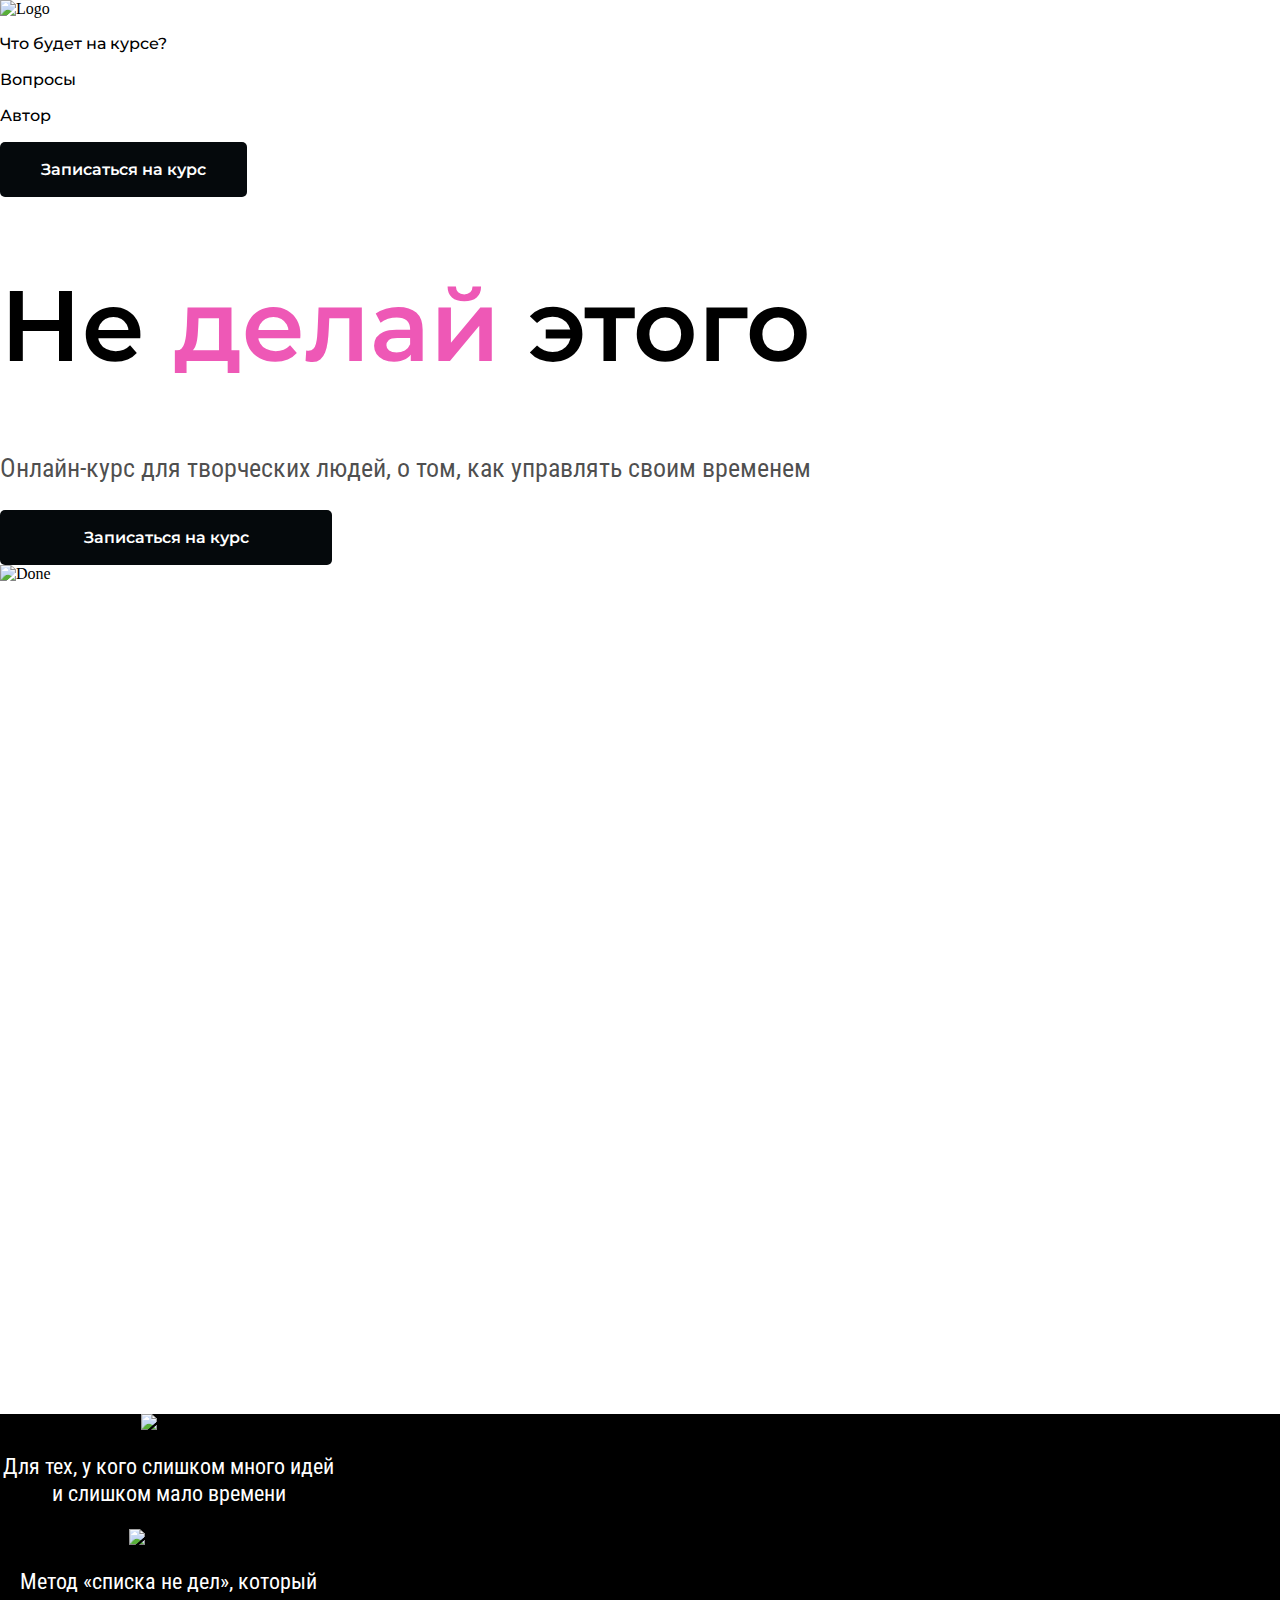
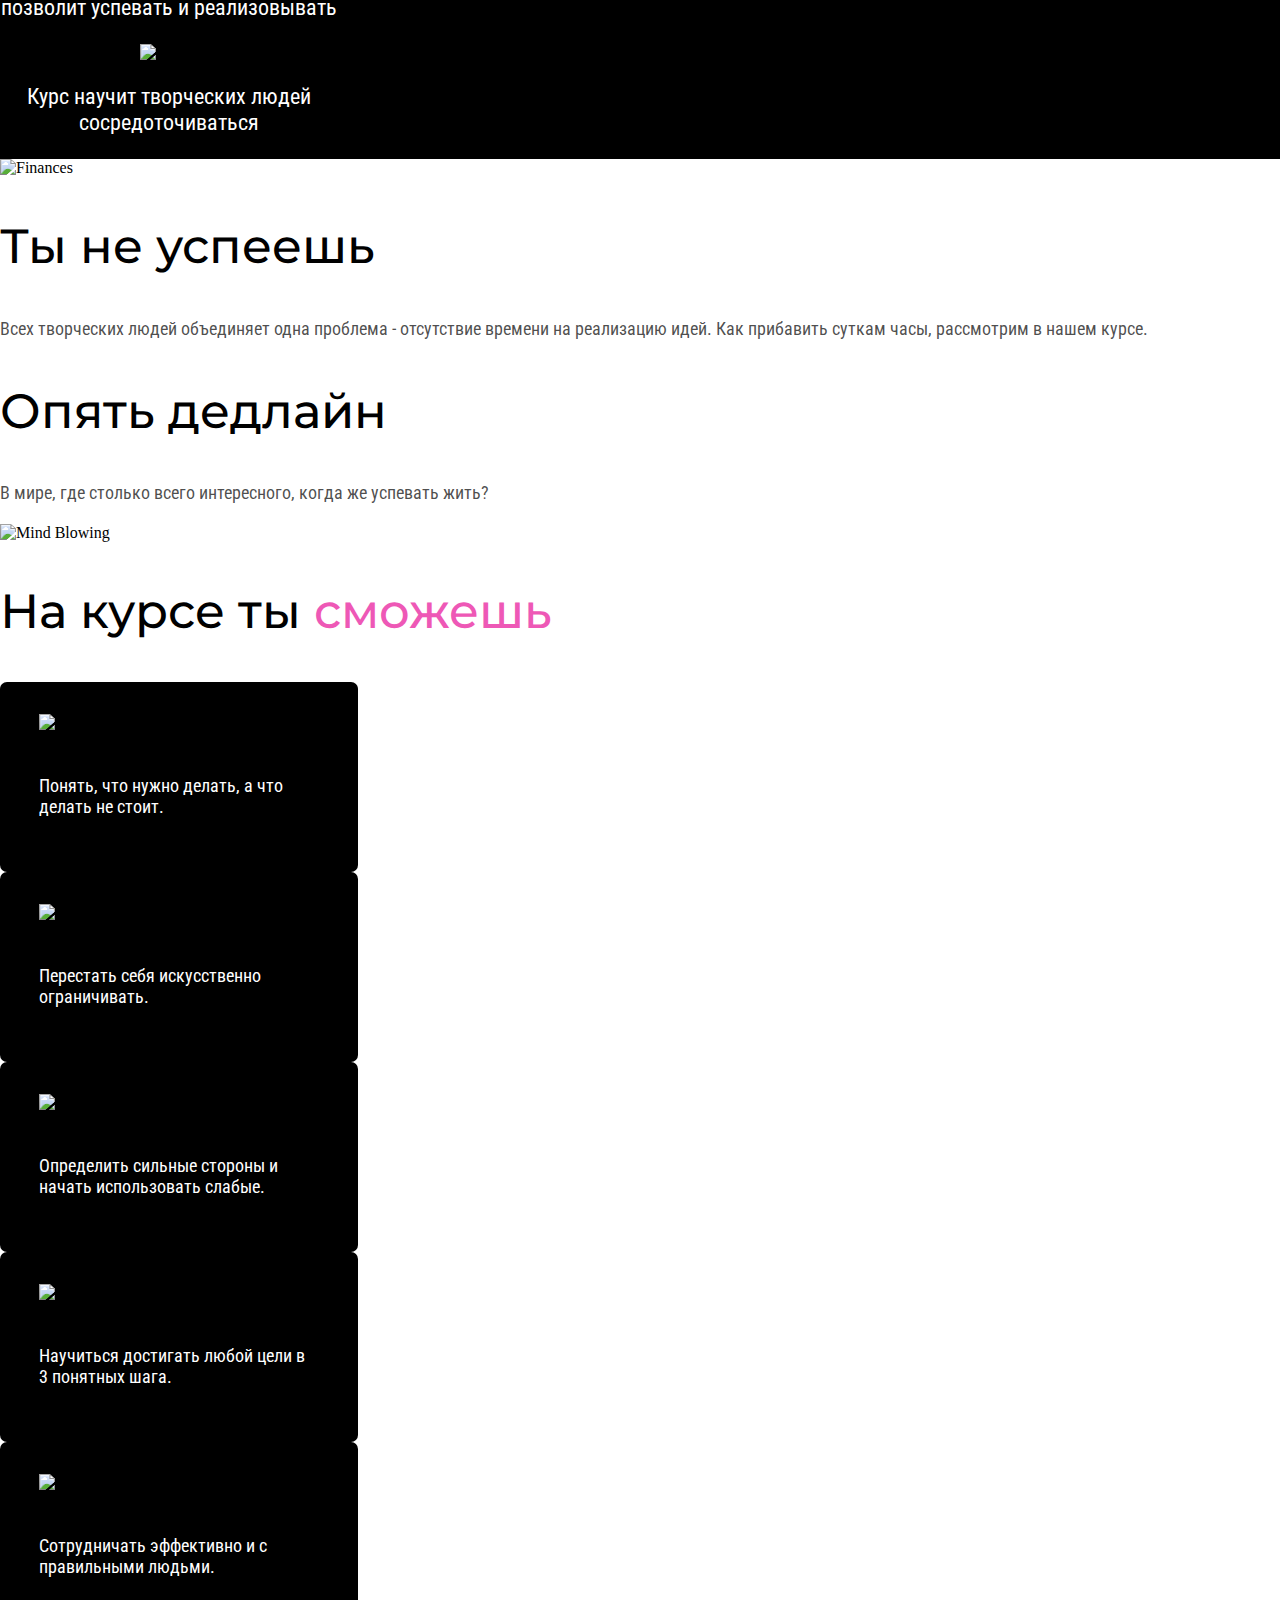
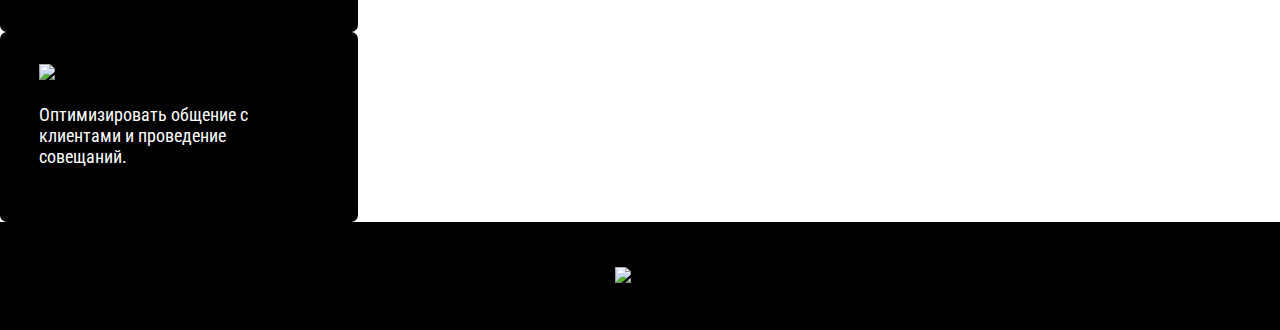
==== LW5/index.html @ f08904d7 "Refactor" ====
<!DOCTYPE html>
<html lang="ru">
<head>
	<meta charset="UTF-8">
	<title>СБЭУ чмонька</title>
	<link rel="stylesheet" type="text/css" href="Style.css">
</head>
<body>
<div class="main">
	<div class="header-section">
		<img src="images/logo_header.svg" alt="Logo">
		<div class="nav-bar">
			<p>Что будет на курсе?</p>
			<p>Вопросы</p>
			<p>Автор</p>
		</div>
		<input type="button" class="sign-up-button" value="Записаться на курс">
	</div>

	<div class="welcome-section">
		<h1 class="welcome-header">Не <span class="heading-highlight">делай</span> этого</h1>
		<p class="welcome-desc">Онлайн-курс для творческих людей, о том, как управлять своим временем</p>
		<input type="button" class="sign-up-button" value="Записаться на курс" style="width: 332px; height: 55px;">
		<div class="welcome-img">
			<img src="images/done.png" alt="Done">
		</div>
	</div>


	<div class="benefits-block">
		<div class="benefits-card">
			<img src="./images/time.svg" alt="Clock" class="benefits-card-img">
			<p class="benefits-card-text">Для тех, у кого слишком много идей и слишком мало времени</p>
		</div>
		<div class="benefits-card">
			<img src="./images/notebook.svg" alt="Notebook" class="benefits-card-img">
			<p class="benefits-card-text">Метод «списка не дел», который позволит успевать и реализовывать</p>
		</div>
		<div class="benefits-card">
			<img src="./images/target.svg" alt="Target" class="benefits-card-img">
			<p class="benefits-card-text">Курс научит творческих людей сосредоточиваться</p>
		</div>
	</div>

	<div class="content-section">
		<img src="./images/finances.png" alt="Finances">
		<h2 class="content-header">Ты не успеешь</h2>
		<p class="content-desc">Всех творческих людей объединяет одна проблема - отсутствие времени на реализацию
			идей. Как прибавить суткам часы, рассмотрим в нашем курсе.</p>
		<h2 class="content-header">Опять дедлайн</h2>
		<p class="content-desc">В мире, где столько всего интересного, когда же успевать жить?</p>
		<img src="./images/mind_blowing.png" alt="Mind Blowing">

		<h2 class="content-header">На курсе ты <span class="heading-highlight">сможешь</span></h2>
		<div class="content-table">
			<div class="content-table-card">
				<img src="./images/hand_1.svg" alt="One" class="content-table-card-img">
				<p class="content-table-card-text">Понять, что нужно делать, а что делать не стоит.</p>
			</div>
			<div class="content-table-card">
				<img src="./images/hand_2.svg" alt="Two" class="content-table-card-img">
				<p class="content-table-card-text">Перестать себя искусственно ограничивать.</p>
			</div>
			<div class="content-table-card">
				<img src="./images/hand_3.svg" alt="Three" class="content-table-card-img">
				<p class="content-table-card-text">Определить сильные стороны
					и начать использовать слабые.</p>
			</div>
			<div class="content-table-card">
				<img src="./images/hand_4.svg" alt="Four" class="content-table-card-img">
				<p class="content-table-card-text">Научиться достигать любой цели в 3 понятных шага.</p>
			</div>
			<div class="content-table-card">
				<img src="./images/hand_5.svg" alt="Five" class="content-table-card-img">
				<p class="content-table-card-text">Сотрудничать эффективно и с правильными людьми.</p>
			</div>
			<div class="content-table-card">
				<img src="./images/hand_6.svg" alt="Six" class="content-table-card-img">
				<p class="content-table-card-text">Оптимизировать общение с клиентами и проведение совещаний.</p>
			</div>
		</div>
	</div>

	<div class="bottom-section">
		<img src="images/logo_bottom.svg" alt="Logo">
	</div>
</div>
</body>
</html>
---- LW5/Style.css ----
@import url('https://fonts.googleapis.com/css2?family=Montserrat:wght@500;600;700&family=Roboto+Condensed&display=swap');

body
{
    display: block;
    margin: 0;
}

.heading-highlight
{
    color: #ee58b6;
}

.nav-bar
{
    font-family: 'Montserrat', sans-serif;
    font-style: normal;
    font-weight: 500;
    font-size: 16px;
    line-height: 20px;
}

.sign-up-button
{
    background-color: #05090c;
    border: none;
    color: white;
    text-align: center;
    text-decoration: none;
    font-family: 'Montserrat', sans-serif;
    font-style: normal;
    font-weight: 600;
    font-size: 16px;
    line-height: 16px;
    cursor: pointer;
    width: 247px;
    height: 55px;
    border-radius: 5px;
}

.welcome-header
{
    font-family: 'Montserrat', sans-serif;
    font-style: normal;
    font-weight: 600;
    font-size: 100px;
    line-height: 122.35%;
}

.welcome-desc
{
    font-family: 'Roboto Condensed', sans-serif;
    font-style: normal;
    font-weight: 400;
    font-size: 26px;
    line-height: 120%;
    color: rgba(0, 0, 0, 0.7);
}

.welcome-img
{
    width: 849px;
    height: 849px;
}

.benefits-block
{
    background-color: black;
    align-content: center;
}

.benefits-card
{
    display: flex;
    flex-direction: column;
    width: 337px;
}

.benefits-card-img
{
    object-fit: none;
    align-self: center;
}

.benefits-card-text
{
    font-family: 'Roboto Condensed', sans-serif;
    font-style: normal;
    font-weight: 400;
    font-size: 22px;
    line-height: 120%;
    text-align: center;
    color: white;
    width: 337px;
}

.content-header
{
    font-family: 'Montserrat', sans-serif;
    font-style: normal;
    font-weight: 500;
    font-size: 48px;
    line-height: 126.06%;
    color: black;
}

.content-desc
{
    font-family: 'Roboto Condensed', sans-serif;
    font-style: normal;
    font-weight: 400;
    font-size: 18px;
    line-height: 135%;
    color: rgba(0, 0, 0, 0.7);
}

.content-table-card
{
    border-radius: 7px;
    background-color: black;
    width: 271px;
    height: 121px;
    padding: 32px 48px 37px 39px;
    display: flex;
    flex-direction: column;
    justify-content: space-between;
}

.content-table-card-text
{
    font-family: 'Roboto Condensed', sans-serif;
    font-style: normal;
    font-weight: 400;
    font-size: 18px;
    line-height: 21px;
    color: white;
}

.content-table-card-img
{
    object-fit: none;
    align-self: start;
}

.bottom-section
{
    vertical-align: middle;
    align-items: center;
    background-color: black;
    width: auto;
    height: 108px;
    display: flex;
    justify-content: center;
}
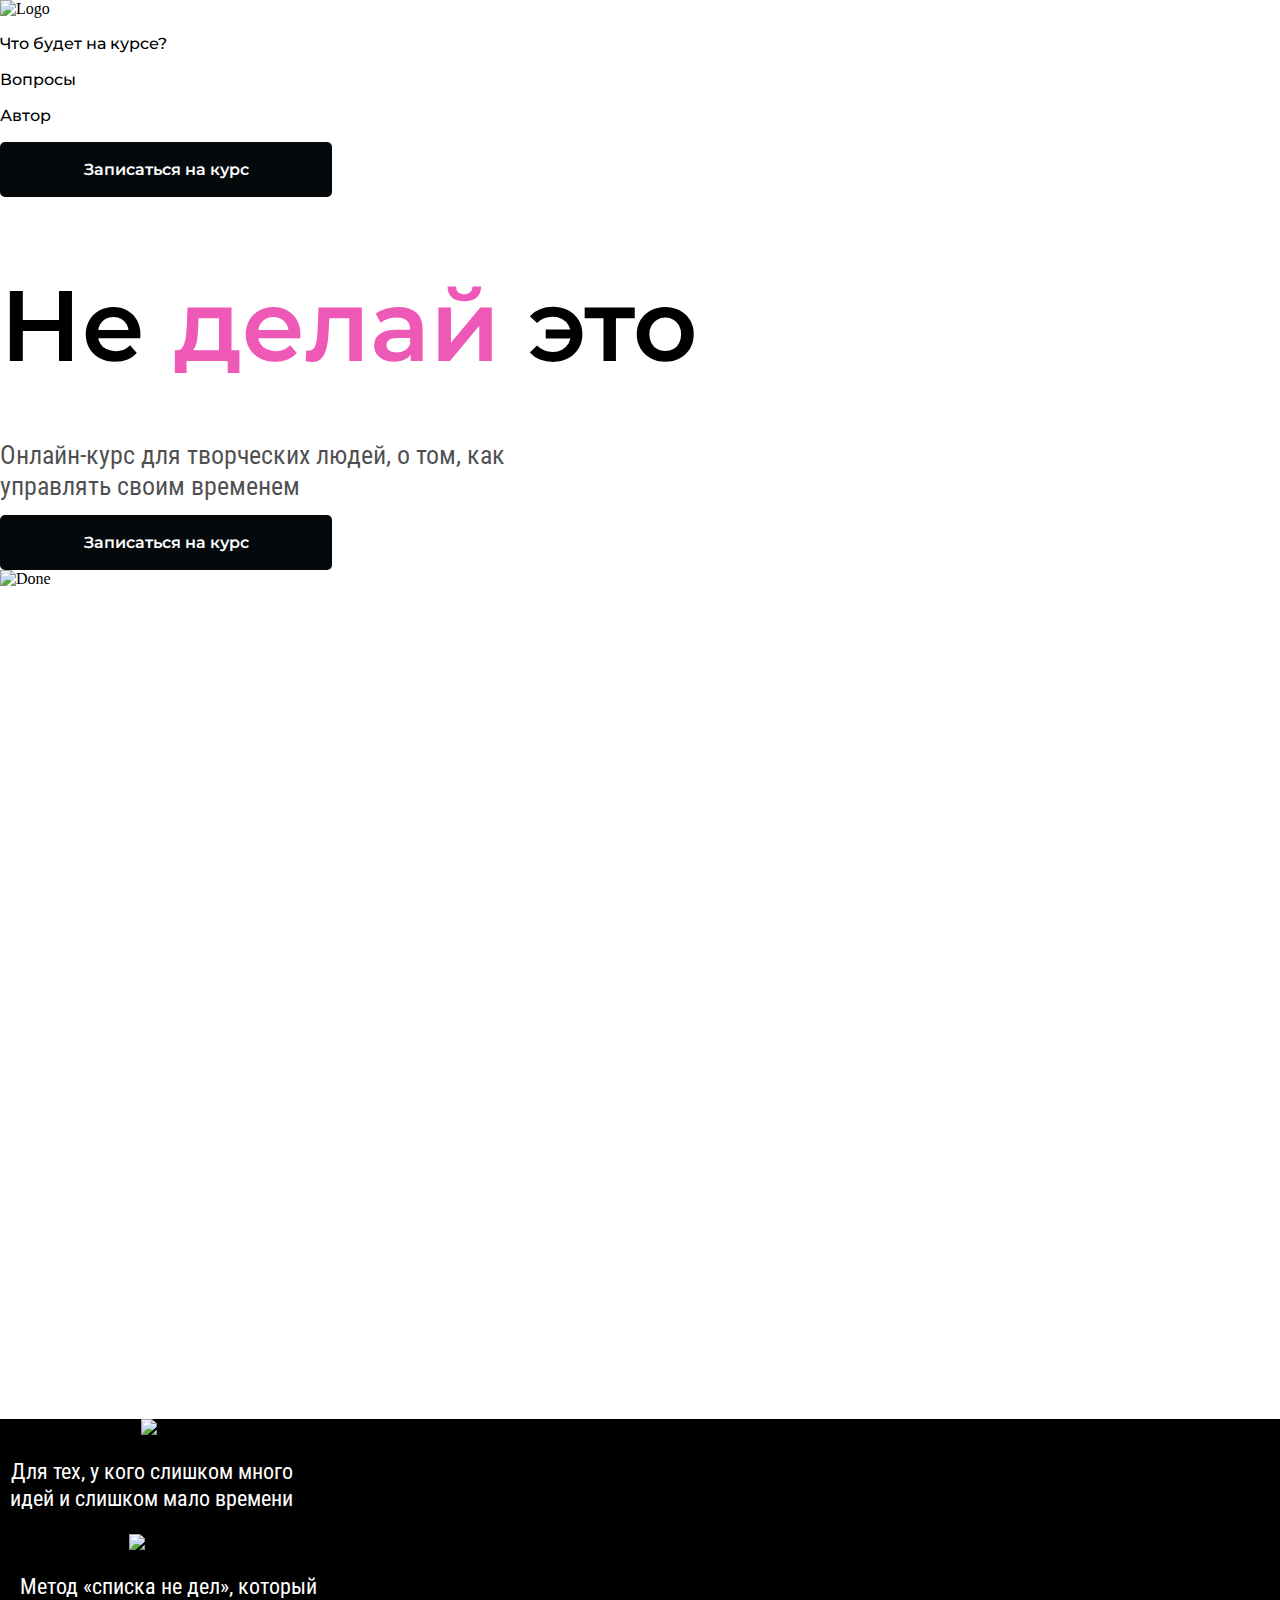
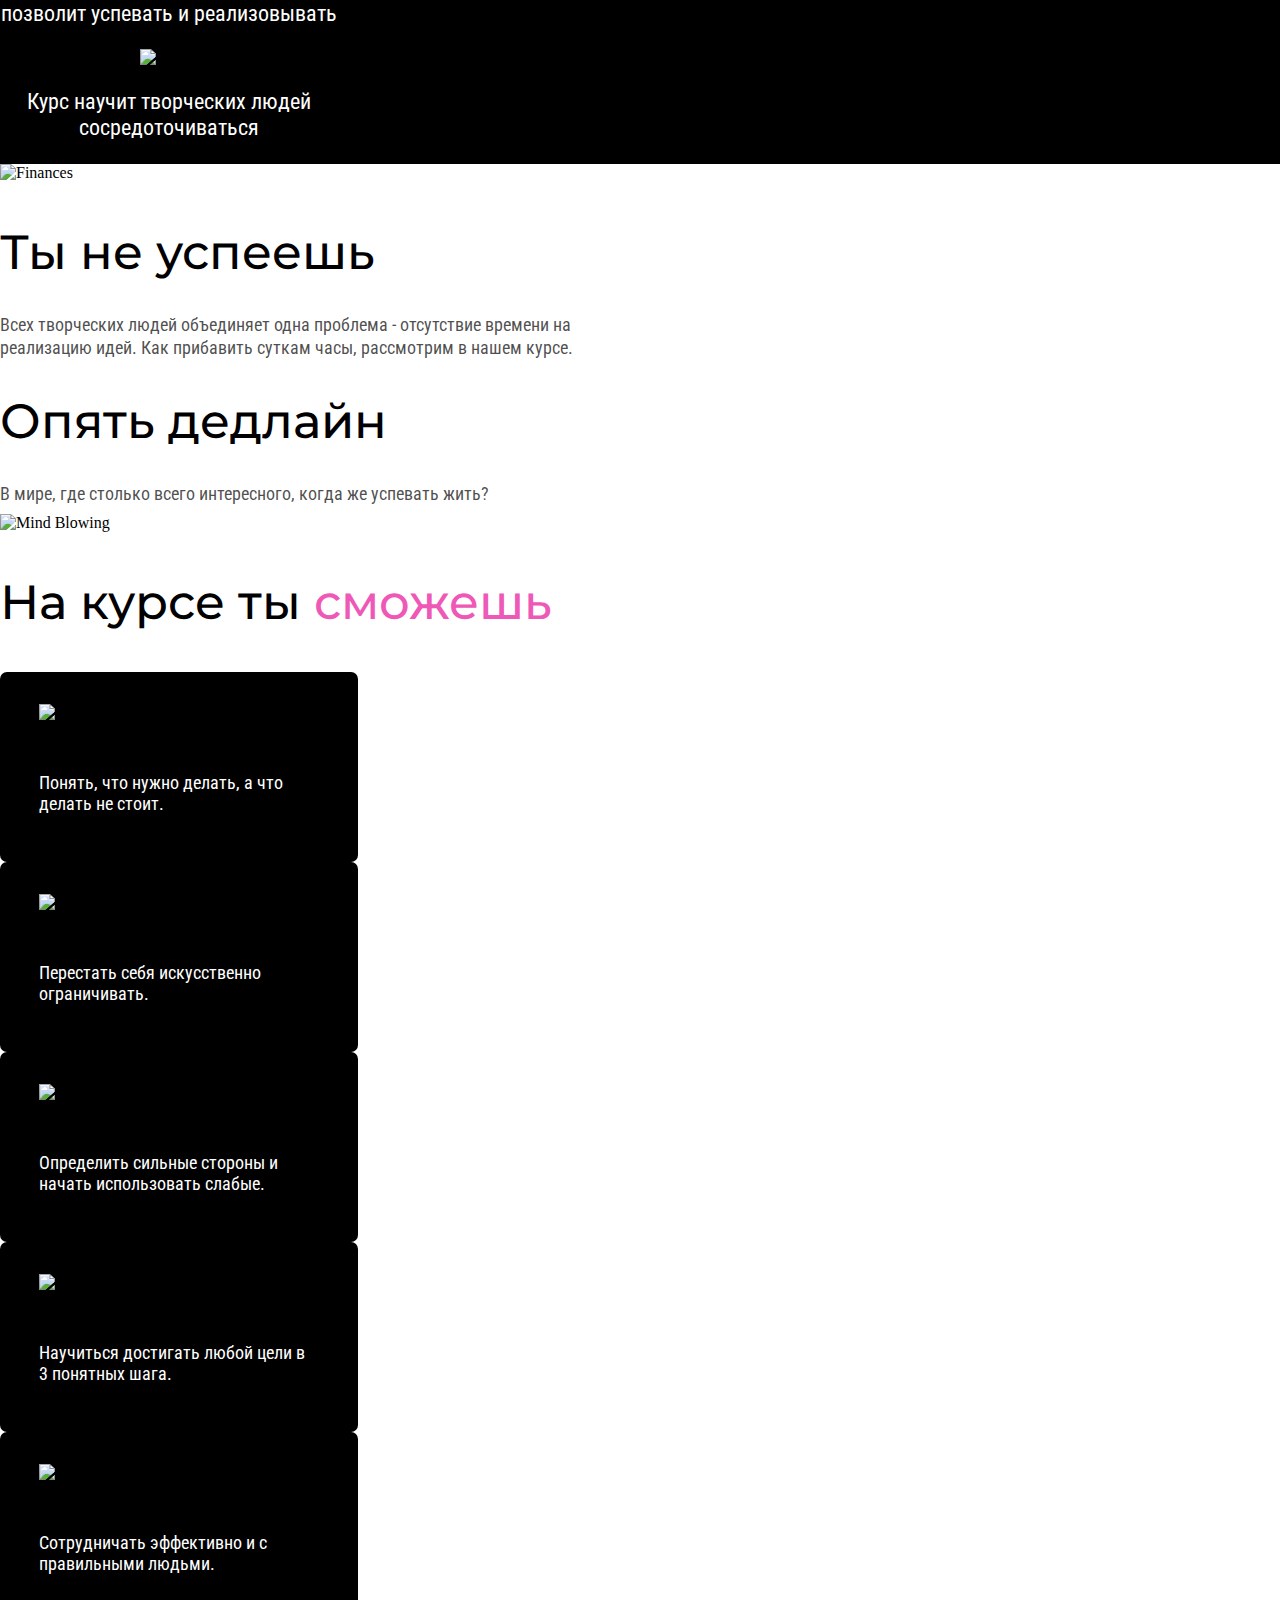
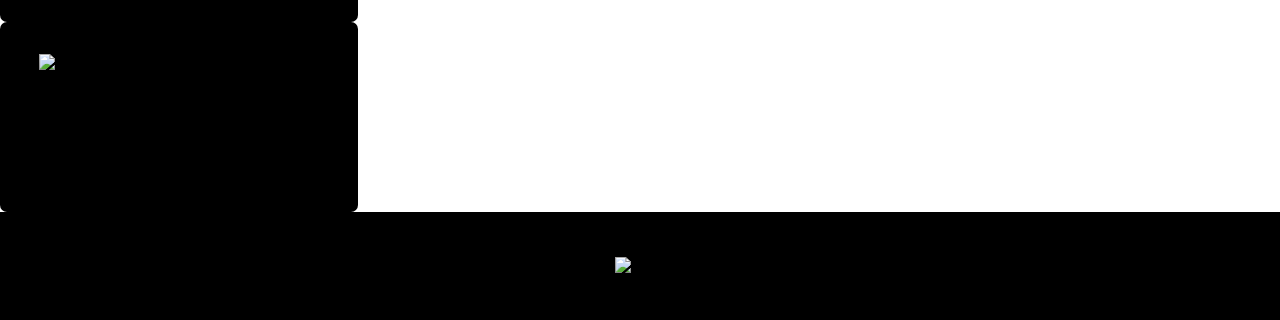
==== commit ff414372: "Refactor" ====
--- a/LW5/index.html
+++ b/LW5/index.html
@@ -7,83 +7,84 @@
 </head>
 <body>
 <div class="main">
-	<div class="header-section">
+	<div class="header__section">
 		<img src="images/logo_header.svg" alt="Logo">
-		<div class="nav-bar">
+		<div class="nav__bar">
 			<p>Что будет на курсе?</p>
 			<p>Вопросы</p>
 			<p>Автор</p>
 		</div>
-		<input type="button" class="sign-up-button" value="Записаться на курс">
+		<input type="button" class="sign__up_button" value="Записаться на курс">
 	</div>
 
-	<div class="welcome-section">
-		<h1 class="welcome-header">Не <span class="heading-highlight">делай</span> этого</h1>
-		<p class="welcome-desc">Онлайн-курс для творческих людей, о том, как управлять своим временем</p>
-		<input type="button" class="sign-up-button" value="Записаться на курс" style="width: 332px; height: 55px;">
-		<div class="welcome-img">
+	<div class="welcome__section">
+		<h1 class="welcome__header">Не <span class="heading__highlight">делай</span> это</h1>
+		<p class="welcome__desk">Онлайн-курс для творческих людей, о том, как </p>
+		<p class="welcome__desk"> управлять своим временем</p>
+		<input type="button" class="sign__up_button" value="Записаться на курс" style="width: 332px; height: 55px;">
+		<div class="welcome__img">
 			<img src="images/done.png" alt="Done">
 		</div>
 	</div>
 
 
-	<div class="benefits-block">
-		<div class="benefits-card">
-			<img src="./images/time.svg" alt="Clock" class="benefits-card-img">
-			<p class="benefits-card-text">Для тех, у кого слишком много идей и слишком мало времени</p>
+	<div class="benefits__block">
+		<div class="benefits__card">
+			<img src="./images/time.svg" alt="Clock" class="benefits__card_img">
+			<p class="benefits__card_left">Для тех, у кого слишком много идей и слишком мало времени</p>
 		</div>
-		<div class="benefits-card">
-			<img src="./images/notebook.svg" alt="Notebook" class="benefits-card-img">
-			<p class="benefits-card-text">Метод «списка не дел», который позволит успевать и реализовывать</p>
+		<div class="benefits__card">
+			<img src="./images/notebook.svg" alt="Notebook" class="benefits__card_img">
+			<p class="benefits__card_center">Метод «списка не дел», который позволит успевать и реализовывать</p>
 		</div>
-		<div class="benefits-card">
-			<img src="./images/target.svg" alt="Target" class="benefits-card-img">
-			<p class="benefits-card-text">Курс научит творческих людей сосредоточиваться</p>
+		<div class="benefits__card">
+			<img src="./images/target.svg" alt="Target" class="benefits__card_img">
+			<p class="benefits__card_right">Курс научит творческих людей сосредоточиваться</p>
 		</div>
 	</div>
 
-	<div class="content-section">
+	<div class="content__section">
 		<img src="./images/finances.png" alt="Finances">
-		<h2 class="content-header">Ты не успеешь</h2>
-		<p class="content-desc">Всех творческих людей объединяет одна проблема - отсутствие времени на реализацию
-			идей. Как прибавить суткам часы, рассмотрим в нашем курсе.</p>
-		<h2 class="content-header">Опять дедлайн</h2>
-		<p class="content-desc">В мире, где столько всего интересного, когда же успевать жить?</p>
+		<h2 class="content__header">Ты не успеешь</h2>
+		<p class="content__desk">Всех творческих людей объединяет одна проблема - отсутствие времени на</p>
+		<p class="content__desk">реализацию идей. Как прибавить суткам часы, рассмотрим в нашем курсе.</p>
+		<h2 class="content__header">Опять дедлайн</h2>
+		<p class="content__desk">В мире, где столько всего интересного, когда же успевать жить?</p>
 		<img src="./images/mind_blowing.png" alt="Mind Blowing">
 
-		<h2 class="content-header">На курсе ты <span class="heading-highlight">сможешь</span></h2>
-		<div class="content-table">
-			<div class="content-table-card">
-				<img src="./images/hand_1.svg" alt="One" class="content-table-card-img">
-				<p class="content-table-card-text">Понять, что нужно делать, а что делать не стоит.</p>
+		<h2 class="content__header">На курсе ты <span class="heading__highlight">сможешь</span></h2>
+		<div class="content__table">
+			<div class="content__table_card">
+				<img src="./images/hand_1.svg" alt="One" class="content___table__card_img">
+				<p class="content___table__card_text">Понять, что нужно делать, а что делать не стоит.</p>
 			</div>
-			<div class="content-table-card">
-				<img src="./images/hand_2.svg" alt="Two" class="content-table-card-img">
-				<p class="content-table-card-text">Перестать себя искусственно ограничивать.</p>
+			<div class="content__table_card">
+				<img src="./images/hand_2.svg" alt="Two" class="content___table__card_img">
+				<p class="content___table__card_text">Перестать себя искусственно ограничивать.</p>
 			</div>
-			<div class="content-table-card">
-				<img src="./images/hand_3.svg" alt="Three" class="content-table-card-img">
-				<p class="content-table-card-text">Определить сильные стороны
+			<div class="content__table_card">
+				<img src="./images/hand_3.svg" alt="Three" class="content___table__card_img">
+				<p class="content___table__card_text">Определить сильные стороны
 					и начать использовать слабые.</p>
 			</div>
-			<div class="content-table-card">
-				<img src="./images/hand_4.svg" alt="Four" class="content-table-card-img">
-				<p class="content-table-card-text">Научиться достигать любой цели в 3 понятных шага.</p>
+			<div class="content__table_card">
+				<img src="./images/hand_4.svg" alt="Four" class="content___table__card_img">
+				<p class="content___table__card_text">Научиться достигать любой цели в 3 понятных шага.</p>
 			</div>
-			<div class="content-table-card">
-				<img src="./images/hand_5.svg" alt="Five" class="content-table-card-img">
-				<p class="content-table-card-text">Сотрудничать эффективно и с правильными людьми.</p>
+			<div class="content__table_card">
+				<img src="./images/hand_5.svg" alt="Five" class="content___table__card_img">
+				<p class="content___table__card_text">Сотрудничать эффективно и с правильными людьми.</p>
 			</div>
-			<div class="content-table-card">
-				<img src="./images/hand_6.svg" alt="Six" class="content-table-card-img">
-				<p class="content-table-card-text">Оптимизировать общение с клиентами и проведение совещаний.</p>
+			<div class="content__table_card">
+				<img src="./images/hand_6.svg" alt="Six" class="content___table__card_img">
+				<p class="content__table__card_text">Оптимизировать общение с клиентами и проведение совещаний.</p>
 			</div>
 		</div>
 	</div>
 
-	<div class="bottom-section">
+	<div class="bottom__section">
 		<img src="images/logo_bottom.svg" alt="Logo">
 	</div>
 </div>
 </body>
-</html>+</html>
--- a/LW5/Style.css
+++ b/LW5/Style.css
@@ -6,12 +6,12 @@
     margin: 0;
 }
 
-.heading-highlight
+.heading__highlight
 {
     color: #ee58b6;
 }
 
-.nav-bar
+.nav__bar
 {
     font-family: 'Montserrat', sans-serif;
     font-style: normal;
@@ -20,7 +20,7 @@
     line-height: 20px;
 }
 
-.sign-up-button
+.sign__up_button
 {
     background-color: #05090c;
     border: none;
@@ -33,12 +33,12 @@
     font-size: 16px;
     line-height: 16px;
     cursor: pointer;
-    width: 247px;
+    width: 332px;
     height: 55px;
     border-radius: 5px;
 }
 
-.welcome-header
+.welcome__header
 {
     font-family: 'Montserrat', sans-serif;
     font-style: normal;
@@ -47,42 +47,55 @@
     line-height: 122.35%;
 }
 
-.welcome-desc
+.welcome__desk
 {
     font-family: 'Roboto Condensed', sans-serif;
     font-style: normal;
     font-weight: 400;
     font-size: 26px;
-    line-height: 120%;
+    line-height: 20%;
     color: rgba(0, 0, 0, 0.7);
 }
 
-.welcome-img
+.welcome__img
 {
     width: 849px;
     height: 849px;
 }
 
-.benefits-block
+.benefits__block
 {
     background-color: black;
     align-content: center;
 }
 
-.benefits-card
+.benefits__card
 {
     display: flex;
     flex-direction: column;
     width: 337px;
 }
 
-.benefits-card-img
+.benefits__card_img
 {
     object-fit: none;
     align-self: center;
 }
 
-.benefits-card-text
+.benefits__card_left
+{
+    font-family: 'Roboto Condensed', sans-serif;
+    font-style: normal;
+    font-weight: 400;
+    font-size: 22px;
+    line-height: 120%;
+    text-align: center;
+    color: white;
+    width: 303px;
+    heigh: 80px;
+}
+
+.benefits__card_center
 {
     font-family: 'Roboto Condensed', sans-serif;
     font-style: normal;
@@ -92,29 +105,43 @@
     text-align: center;
     color: white;
     width: 337px;
+    heigh: 52px;
 }
 
-.content-header
+.benefits__card_right
+{
+    font-family: 'Roboto Condensed', sans-serif;
+    font-style: normal;
+    font-weight: 400;
+    font-size: 22px;
+    line-height: 120%;
+    text-align: center;
+    color: white;
+    width: 337.95px;
+    heigh: 52px;
+}
+
+.content__header
 {
     font-family: 'Montserrat', sans-serif;
     font-style: normal;
     font-weight: 500;
     font-size: 48px;
-    line-height: 126.06%;
+    line-height: 126.23%;
     color: black;
 }
 
-.content-desc
+.content__desk
 {
     font-family: 'Roboto Condensed', sans-serif;
     font-style: normal;
     font-weight: 400;
     font-size: 18px;
-    line-height: 135%;
+    line-height: 30%;
     color: rgba(0, 0, 0, 0.7);
 }
 
-.content-table-card
+.content__table_card
 {
     border-radius: 7px;
     background-color: black;
@@ -126,7 +153,7 @@
     justify-content: space-between;
 }
 
-.content-table-card-text
+.content___table__card_text
 {
     font-family: 'Roboto Condensed', sans-serif;
     font-style: normal;
@@ -134,15 +161,16 @@
     font-size: 18px;
     line-height: 21px;
     color: white;
+    margin-top: 50px;
 }
 
-.content-table-card-img
+.content___table__card_img
 {
     object-fit: none;
     align-self: start;
 }
 
-.bottom-section
+.bottom__section
 {
     vertical-align: middle;
     align-items: center;
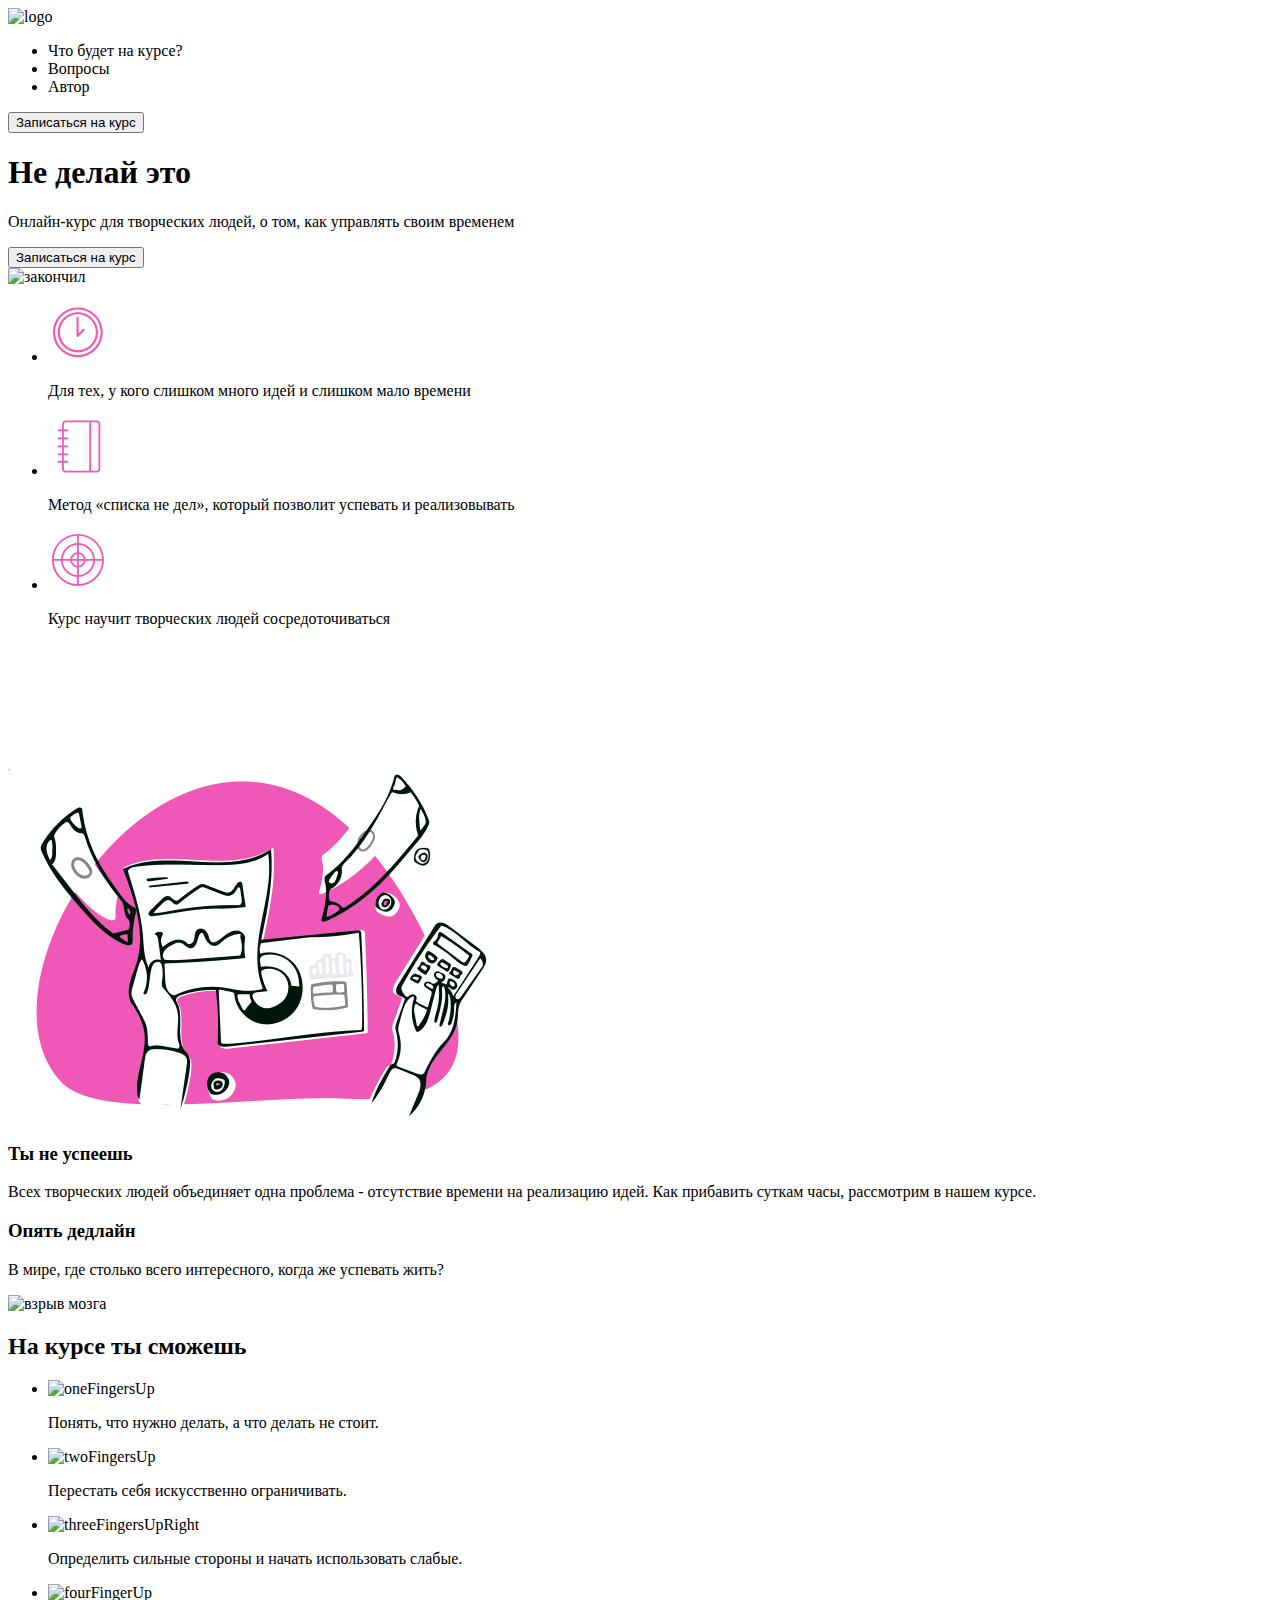
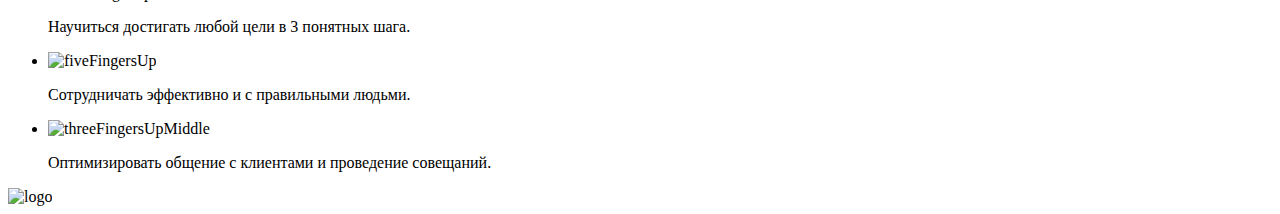
==== commit 827d8e77: "Refactor" ====
--- a/LW5/index.html
+++ b/LW5/index.html
@@ -2,89 +2,153 @@
 <html lang="ru">
 <head>
 	<meta charset="UTF-8">
-	<title>СБЭУ чмонька</title>
-	<link rel="stylesheet" type="text/css" href="Style.css">
+	<meta name="viewport" content="width=device-width, initial-scale=1.0">
+	<link href="https://fonts.googleapis.com/css2?family=Montserrat:wght@500;600;700&family=Roboto+Condensed&display=swap" rel="stylesheet">
+	<link rel="stylesheet" href="./css/variables.css">
+	<link rel="stylesheet" href="./css/style.css">
+	<link rel="stylesheet" href="./css/position.css">
+	<title>Document</title>
 </head>
-<body>
-<div class="main">
-	<div class="header__section">
-		<img src="images/logo_header.svg" alt="Logo">
-		<div class="nav__bar">
-			<p>Что будет на курсе?</p>
-			<p>Вопросы</p>
-			<p>Автор</p>
+<body class="file-padding">
+<header class="header header-indent">
+	<img class="header__logo" src="./images/svg/logoBlack.svg" alt="logo">
+	<nav class="nav">
+		<ul class="nav__list">
+			<li class="nav__list-item">
+				<a class="nav__list-item-link">Что будет на курсе?</a>
+			</li>
+
+			<li class="nav__list-item">
+				<a class="nav__list-item-link">Вопросы</a>
+			</li>
+
+			<li class="nav__list-item">
+				<a class="nav__list-item-link">Автор</a>
+			</li>
+		</ul>
+	</nav>
+	<button class="button">Записаться на курс</button>
+</header>
+
+<main class="main">
+	<section class="hero">
+		<div class="hero__text">
+			<h1 class="hero__text-header">Не <span class="pink">делай</span> это</h1>
+			<p class="hero__text-desc">Онлайн-курс для творческих людей, о том, как управлять своим временем </p>
+			<button class="button button-long">Записаться на курс</button>
 		</div>
-		<input type="button" class="sign__up_button" value="Записаться на курс">
-	</div>
 
-	<div class="welcome__section">
-		<h1 class="welcome__header">Не <span class="heading__highlight">делай</span> это</h1>
-		<p class="welcome__desk">Онлайн-курс для творческих людей, о том, как </p>
-		<p class="welcome__desk"> управлять своим временем</p>
-		<input type="button" class="sign__up_button" value="Записаться на курс" style="width: 332px; height: 55px;">
-		<div class="welcome__img">
-			<img src="images/done.png" alt="Done">
-		</div>
-	</div>
+		<img class="hero__img" src="./images/hero.png" alt="закончил" />
+	</section>
 
+	<section class="info">
+		<ul class="info__list">
+			<li class="info__list-item info__list-item_first">
+				<img  class="info__list-item-icon" src="./images/svg/time.svg" alt="time"/>
+				<p class="info__list-item-text">
+					Для тех, у кого слишком много идей и слишком мало времени
+				</p>
+			</li>
 
-	<div class="benefits__block">
-		<div class="benefits__card">
-			<img src="./images/time.svg" alt="Clock" class="benefits__card_img">
-			<p class="benefits__card_left">Для тех, у кого слишком много идей и слишком мало времени</p>
-		</div>
-		<div class="benefits__card">
-			<img src="./images/notebook.svg" alt="Notebook" class="benefits__card_img">
-			<p class="benefits__card_center">Метод «списка не дел», который позволит успевать и реализовывать</p>
-		</div>
-		<div class="benefits__card">
-			<img src="./images/target.svg" alt="Target" class="benefits__card_img">
-			<p class="benefits__card_right">Курс научит творческих людей сосредоточиваться</p>
-		</div>
-	</div>
+			<li class="info__list-item info__list-item_second">
+				<img class="info__list-item-icon" src="./images/svg/notebook.svg" alt="notebook"/>
+				<p class="info__list-item-text">
+					Метод «списка не дел», который позволит успевать и реализовывать
+				</p>
+			</li>
 
-	<div class="content__section">
-		<img src="./images/finances.png" alt="Finances">
-		<h2 class="content__header">Ты не успеешь</h2>
-		<p class="content__desk">Всех творческих людей объединяет одна проблема - отсутствие времени на</p>
-		<p class="content__desk">реализацию идей. Как прибавить суткам часы, рассмотрим в нашем курсе.</p>
-		<h2 class="content__header">Опять дедлайн</h2>
-		<p class="content__desk">В мире, где столько всего интересного, когда же успевать жить?</p>
-		<img src="./images/mind_blowing.png" alt="Mind Blowing">
+			<li class="info__list-item">
+				<img class="info__list-item-icon" src="./images/svg/target.svg" alt="target">
+				<p class="info__list-item-text">
+					Курс научит творческих людей сосредоточиваться
+				</p>
+			</li>
+		</ul>
+	</section>
 
-		<h2 class="content__header">На курсе ты <span class="heading__highlight">сможешь</span></h2>
-		<div class="content__table">
-			<div class="content__table_card">
-				<img src="./images/hand_1.svg" alt="One" class="content___table__card_img">
-				<p class="content___table__card_text">Понять, что нужно делать, а что делать не стоит.</p>
-			</div>
-			<div class="content__table_card">
-				<img src="./images/hand_2.svg" alt="Two" class="content___table__card_img">
-				<p class="content___table__card_text">Перестать себя искусственно ограничивать.</p>
-			</div>
-			<div class="content__table_card">
-				<img src="./images/hand_3.svg" alt="Three" class="content___table__card_img">
-				<p class="content___table__card_text">Определить сильные стороны
-					и начать использовать слабые.</p>
-			</div>
-			<div class="content__table_card">
-				<img src="./images/hand_4.svg" alt="Four" class="content___table__card_img">
-				<p class="content___table__card_text">Научиться достигать любой цели в 3 понятных шага.</p>
-			</div>
-			<div class="content__table_card">
-				<img src="./images/hand_5.svg" alt="Five" class="content___table__card_img">
-				<p class="content___table__card_text">Сотрудничать эффективно и с правильными людьми.</p>
-			</div>
-			<div class="content__table_card">
-				<img src="./images/hand_6.svg" alt="Six" class="content___table__card_img">
-				<p class="content__table__card_text">Оптимизировать общение с клиентами и проведение совещаний.</p>
+	<section class="cant-do">
+		<div class="cant-do__row-first">
+			<img class="cant-do__row-first-img"src="./images/finances.png" alt="финансы" />
+
+			<div class="cant-do__row-first-desc">
+				<h3 class="cant-do__row-desc-header">
+					Ты не успеешь
+				</h3>
+
+				<p class="cant-do__row-desc-text">
+					Всех творческих людей объединяет одна проблема - отсутствие времени на реализацию идей. Как прибавить суткам часы, рассмотрим в нашем курсе.
+				</p>
 			</div>
 		</div>
-	</div>
 
-	<div class="bottom__section">
-		<img src="images/logo_bottom.svg" alt="Logo">
-	</div>
-</div>
+		<div class="cant-do__row-second">
+			<div class="cant-do__row-second-desc">
+				<h3 class="cant-do__row-desc-header">
+					Опять дедлайн
+				</h3>
+
+				<p class="cant-do__row-desc-text">
+					В мире, где столько всего интересного, когда же успевать жить?
+				</p>
+			</div>
+
+			<div class="cant-do__row-img">
+				<img src="./images/mindBlowing.png" alt="взрыв мозга" />
+			</div>
+		</div>
+	</section>
+
+	<section class="about">
+		<h2 class="about__header">На курсе ты <span class="pink">сможешь</span></h2>
+
+		<ul class="about__list">
+			<li class="about_list-item">
+				<img class="about_list-item-img" src="./images/svg/oneFingersUp.svg" alt="oneFingersUp"/>
+				<p class="about_list-item-text">
+					Понять, что нужно делать, а что делать не стоит.
+				</p>
+			</li>
+
+			<li class="about_list-item">
+				<img class="about_list-item-img" src="./images/svg/twoFingersUp.svg" alt="twoFingersUp"/>
+				<p class="about_list-item-text">
+					Перестать себя искусственно ограничивать.
+				</p>
+			</li>
+
+			<li class="about_list-item">
+				<img class="about_list-item-img" src="./images/svg/threeFingersUpRight.svg" alt="threeFingersUpRight"/>
+				<p class="about_list-item-text">
+					Определить сильные стороны и начать использовать слабые.
+				</p>
+			</li>
+
+			<li class="about_list-item">
+				<img class="about_list-item-img" src="./images/svg/fourFingerUp.svg" alt="fourFingerUp" />
+				<p class="about_list-item-text">
+					Научиться достигать любой цели в 3 понятных шага.
+				</p>
+			</li>
+
+			<li class="about_list-item">
+				<img class="about_list-item-img" src="./images/svg/fiveFingersUp.svg" alt="fiveFingersUp" />
+				<p class="about_list-item-text">
+					Сотрудничать эффективно и с правильными людьми.
+				</p>
+			</li>
+
+			<li class="about_list-item">
+				<img class="about_list-item-img" src="./images/svg/threeFingersUpMiddle.svg" alt="threeFingersUpMiddle" />
+				<p class="about_list-item-text">
+					Оптимизировать общение с клиентами и проведение совещаний.
+				</p>
+			</li>
+		</ul>
+	</section>
+</main>
+
+<footer class="footer">
+	<img src="./images/svg/logoWhite.svg" alt="logo">
+</footer>
 </body>
-</html>
+</html>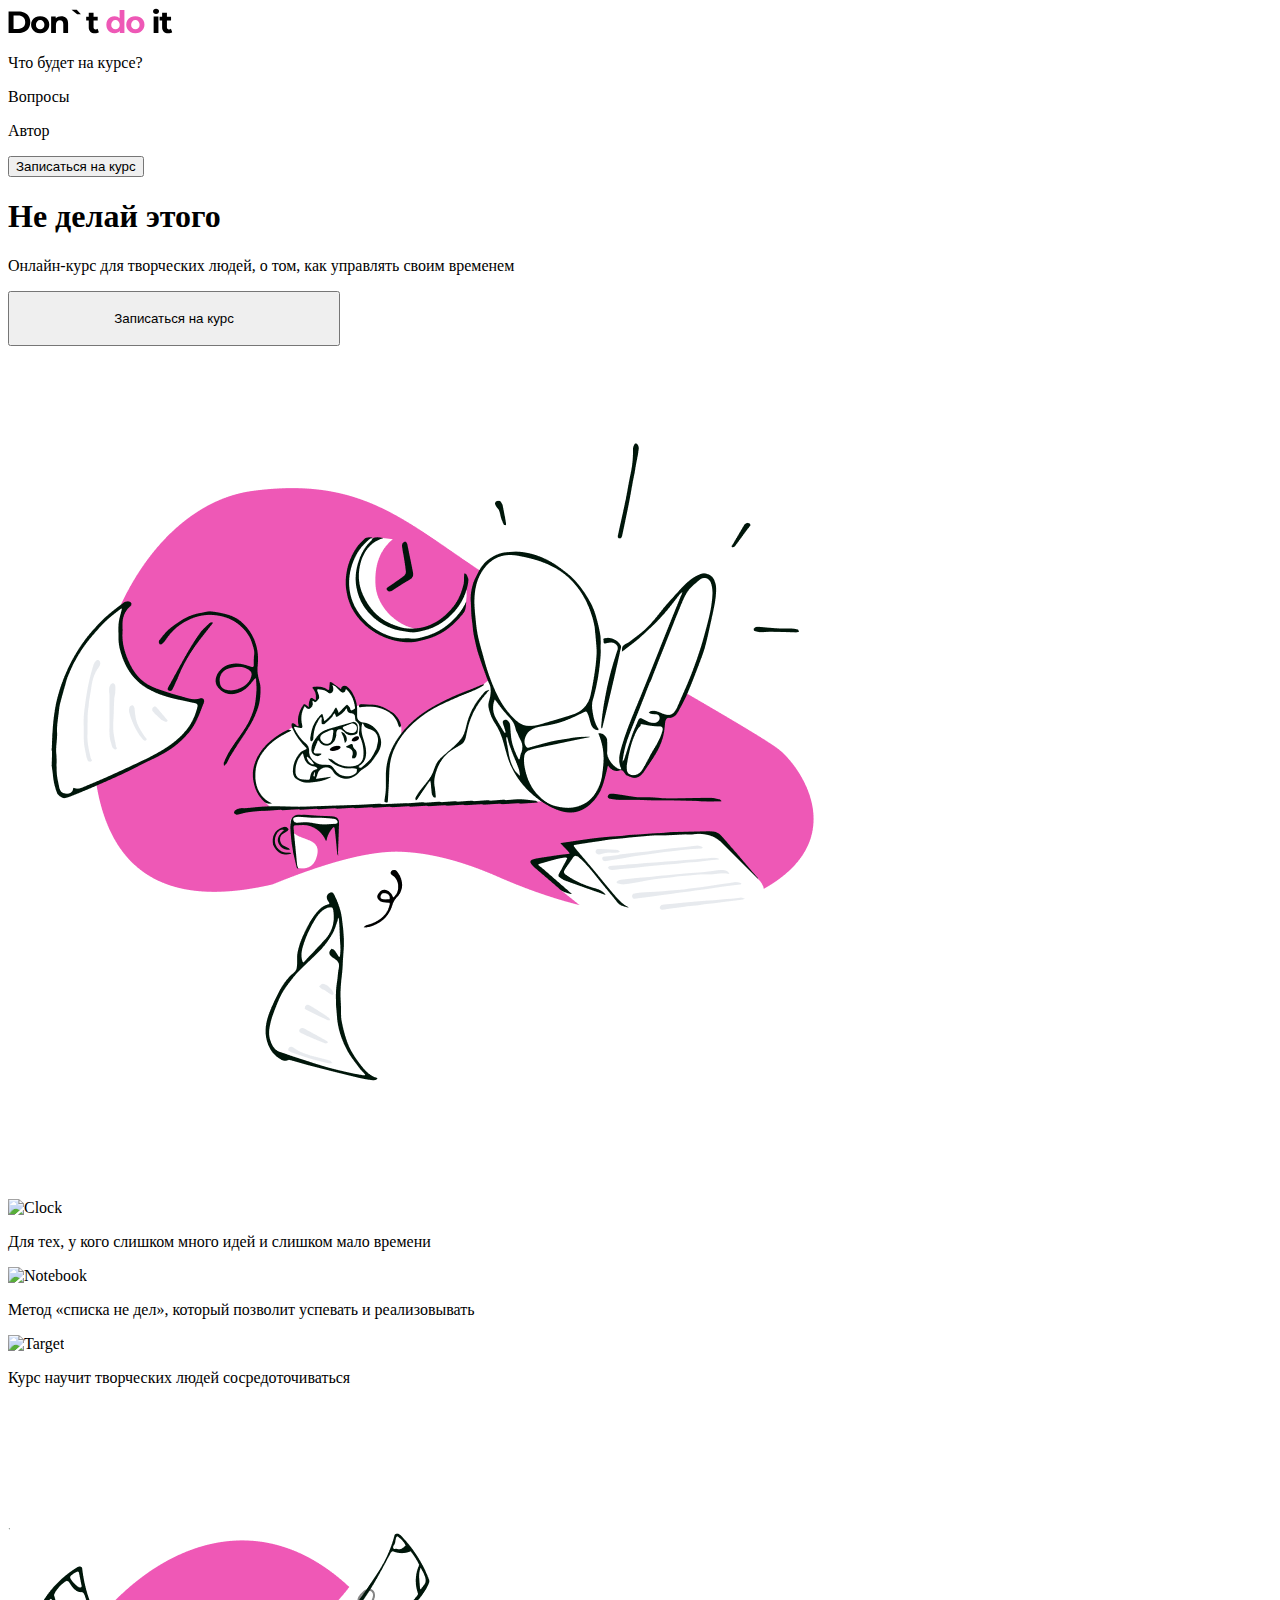
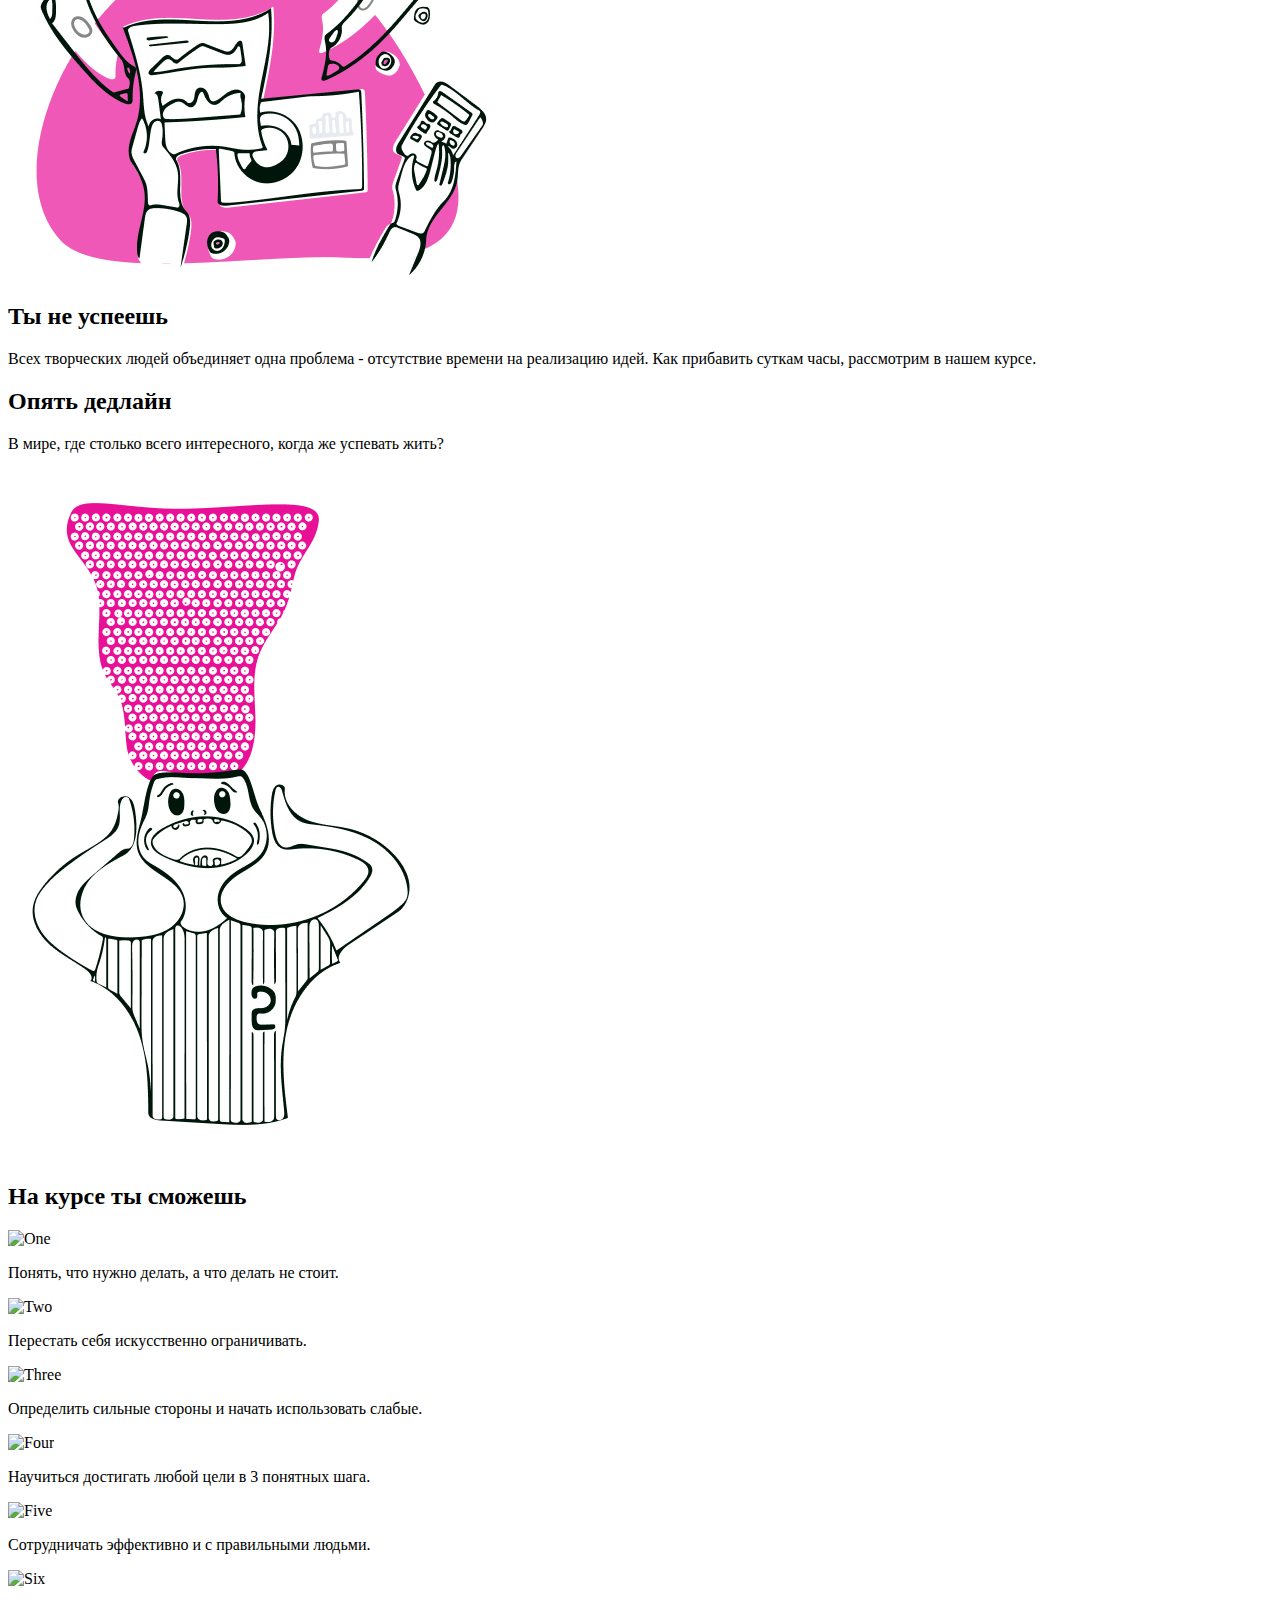
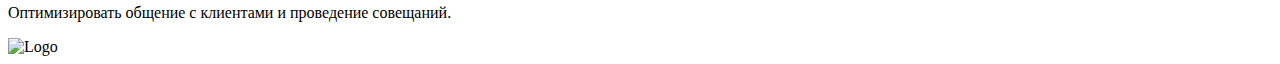
==== commit 7615fba6: "Add files via upload" ====
--- a/LW5/index.html
+++ b/LW5/index.html
@@ -1,154 +1,89 @@
 <!DOCTYPE html>
 <html lang="ru">
 <head>
-	<meta charset="UTF-8">
-	<meta name="viewport" content="width=device-width, initial-scale=1.0">
-	<link href="https://fonts.googleapis.com/css2?family=Montserrat:wght@500;600;700&family=Roboto+Condensed&display=swap" rel="stylesheet">
-	<link rel="stylesheet" href="./css/variables.css">
-	<link rel="stylesheet" href="./css/style.css">
-	<link rel="stylesheet" href="./css/position.css">
-	<title>Document</title>
+    <meta charset="UTF-8">
+    <title>Моя строничкабъ</title>
+    <link rel="stylesheet" type="text/css" href="css/style.css">
 </head>
-<body class="file-padding">
-<header class="header header-indent">
-	<img class="header__logo" src="./images/svg/logoBlack.svg" alt="logo">
-	<nav class="nav">
-		<ul class="nav__list">
-			<li class="nav__list-item">
-				<a class="nav__list-item-link">Что будет на курсе?</a>
-			</li>
+<body>
+    <div class="main">
+        <div class="header-section">
+            <img src="images/logo_header.svg" alt="Logo"> <!-- div -->
+            <div class="nav-bar">
+                <p>Что будет на курсе?</p>
+                <p>Вопросы</p>
+                <p>Автор</p>
+            </div>
+            <input type="button" class="sign-up-button" value="Записаться на курс">
+        </div>
 
-			<li class="nav__list-item">
-				<a class="nav__list-item-link">Вопросы</a>
-			</li>
+        <div class="welcome-section">
+            <h1 class="welcome-header">Не <span class="heading-highlight">делай</span> этого</h1>
+            <p class="welcome-desc">Онлайн-курс для творческих людей, о том, как управлять своим временем</p>
+            <input type="button" class="sign-up-button" value="Записаться на курс" style="width: 332px; height: 55px;">
+            <div class="welcome-img">
+                <img src="images/done.png" alt="Done">
+            </div>
+        </div>
 
-			<li class="nav__list-item">
-				<a class="nav__list-item-link">Автор</a>
-			</li>
-		</ul>
-	</nav>
-	<button class="button">Записаться на курс</button>
-</header>
+        
+        <div class="benefits-block">
+            <div class="benefits-card">
+                <img src="./images/time.svg" alt="Clock" class="benefits-card-img">
+                <p class="benefits-card-text">Для тех, у кого слишком много идей и слишком мало времени</p>
+            </div>
+            <div class="benefits-card">
+                <img src="./images/notebook.svg" alt="Notebook" class="benefits-card-img">
+                <p class="benefits-card-text">Метод «списка не дел», который позволит успевать и реализовывать</p>
+            </div>
+            <div class="benefits-card">
+                <img src="./images/target.svg" alt="Target" class="benefits-card-img">
+                <p class="benefits-card-text">Курс научит творческих людей сосредоточиваться</p>
+            </div>
+        </div>
 
-<main class="main">
-	<section class="hero">
-		<div class="hero__text">
-			<h1 class="hero__text-header">Не <span class="pink">делай</span> это</h1>
-			<p class="hero__text-desc">Онлайн-курс для творческих людей, о том, как управлять своим временем </p>
-			<button class="button button-long">Записаться на курс</button>
-		</div>
+        <div class="content-section">
+            <img src="./images/finances.png" alt="Finances">
+            <h2 class="content-header">Ты не успеешь</h2>
+            <p class="content-desc">Всех творческих людей объединяет одна проблема - отсутствие времени на реализацию
+                идей. Как прибавить суткам часы, рассмотрим в нашем курсе.</p>
+            <h2 class="content-header">Опять дедлайн</h2>
+            <p class="content-desc">В мире, где столько всего интересного, когда же успевать жить?</p>
+            <img src="./images/mind_blowing.png" alt="Mind Blowing">
 
-		<img class="hero__img" src="./images/hero.png" alt="закончил" />
-	</section>
+            <h2 class="content-header">На курсе ты <span class="heading-highlight">сможешь</span></h2>
+            <div class="content-table">
+                <div class="content-table-card">
+                    <img src="./images/hand_1.svg" alt="One" class="content-table-card-img">
+                    <p class="content-table-card-text">Понять, что нужно делать, а что делать не стоит.</p>
+                </div>
+                <div class="content-table-card">
+                    <img src="./images/hand_2.svg" alt="Two" class="content-table-card-img">
+                    <p class="content-table-card-text">Перестать себя искусственно ограничивать.</p>
+                </div>
+                <div class="content-table-card">
+                    <img src="./images/hand_3.svg" alt="Three" class="content-table-card-img">
+                    <p class="content-table-card-text">Определить сильные стороны
+                        и начать использовать слабые.</p>
+                </div>
+                <div class="content-table-card">
+                    <img src="./images/hand_4.svg" alt="Four" class="content-table-card-img">
+                    <p class="content-table-card-text">Научиться достигать любой цели в 3 понятных шага.</p>
+                </div>
+                <div class="content-table-card">
+                    <img src="./images/hand_5.svg" alt="Five" class="content-table-card-img">
+                    <p class="content-table-card-text">Сотрудничать эффективно и с правильными людьми.</p>
+                </div>
+                <div class="content-table-card">
+                    <img src="./images/hand_6.svg" alt="Six" class="content-table-card-img">
+                    <p class="content-table-card-text">Оптимизировать общение с клиентами и проведение совещаний.</p>
+                </div>
+            </div>
+        </div>
 
-	<section class="info">
-		<ul class="info__list">
-			<li class="info__list-item info__list-item_first">
-				<img  class="info__list-item-icon" src="./images/svg/time.svg" alt="time"/>
-				<p class="info__list-item-text">
-					Для тех, у кого слишком много идей и слишком мало времени
-				</p>
-			</li>
-
-			<li class="info__list-item info__list-item_second">
-				<img class="info__list-item-icon" src="./images/svg/notebook.svg" alt="notebook"/>
-				<p class="info__list-item-text">
-					Метод «списка не дел», который позволит успевать и реализовывать
-				</p>
-			</li>
-
-			<li class="info__list-item">
-				<img class="info__list-item-icon" src="./images/svg/target.svg" alt="target">
-				<p class="info__list-item-text">
-					Курс научит творческих людей сосредоточиваться
-				</p>
-			</li>
-		</ul>
-	</section>
-
-	<section class="cant-do">
-		<div class="cant-do__row-first">
-			<img class="cant-do__row-first-img"src="./images/finances.png" alt="финансы" />
-
-			<div class="cant-do__row-first-desc">
-				<h3 class="cant-do__row-desc-header">
-					Ты не успеешь
-				</h3>
-
-				<p class="cant-do__row-desc-text">
-					Всех творческих людей объединяет одна проблема - отсутствие времени на реализацию идей. Как прибавить суткам часы, рассмотрим в нашем курсе.
-				</p>
-			</div>
-		</div>
-
-		<div class="cant-do__row-second">
-			<div class="cant-do__row-second-desc">
-				<h3 class="cant-do__row-desc-header">
-					Опять дедлайн
-				</h3>
-
-				<p class="cant-do__row-desc-text">
-					В мире, где столько всего интересного, когда же успевать жить?
-				</p>
-			</div>
-
-			<div class="cant-do__row-img">
-				<img src="./images/mindBlowing.png" alt="взрыв мозга" />
-			</div>
-		</div>
-	</section>
-
-	<section class="about">
-		<h2 class="about__header">На курсе ты <span class="pink">сможешь</span></h2>
-
-		<ul class="about__list">
-			<li class="about_list-item">
-				<img class="about_list-item-img" src="./images/svg/oneFingersUp.svg" alt="oneFingersUp"/>
-				<p class="about_list-item-text">
-					Понять, что нужно делать, а что делать не стоит.
-				</p>
-			</li>
-
-			<li class="about_list-item">
-				<img class="about_list-item-img" src="./images/svg/twoFingersUp.svg" alt="twoFingersUp"/>
-				<p class="about_list-item-text">
-					Перестать себя искусственно ограничивать.
-				</p>
-			</li>
-
-			<li class="about_list-item">
-				<img class="about_list-item-img" src="./images/svg/threeFingersUpRight.svg" alt="threeFingersUpRight"/>
-				<p class="about_list-item-text">
-					Определить сильные стороны и начать использовать слабые.
-				</p>
-			</li>
-
-			<li class="about_list-item">
-				<img class="about_list-item-img" src="./images/svg/fourFingerUp.svg" alt="fourFingerUp" />
-				<p class="about_list-item-text">
-					Научиться достигать любой цели в 3 понятных шага.
-				</p>
-			</li>
-
-			<li class="about_list-item">
-				<img class="about_list-item-img" src="./images/svg/fiveFingersUp.svg" alt="fiveFingersUp" />
-				<p class="about_list-item-text">
-					Сотрудничать эффективно и с правильными людьми.
-				</p>
-			</li>
-
-			<li class="about_list-item">
-				<img class="about_list-item-img" src="./images/svg/threeFingersUpMiddle.svg" alt="threeFingersUpMiddle" />
-				<p class="about_list-item-text">
-					Оптимизировать общение с клиентами и проведение совещаний.
-				</p>
-			</li>
-		</ul>
-	</section>
-</main>
-
-<footer class="footer">
-	<img src="./images/svg/logoWhite.svg" alt="logo">
-</footer>
+        <div class="bottom-section">
+            <img src="images/logo_bottom.svg" alt="Logo">
+        </div>
+    </div>
 </body>
 </html>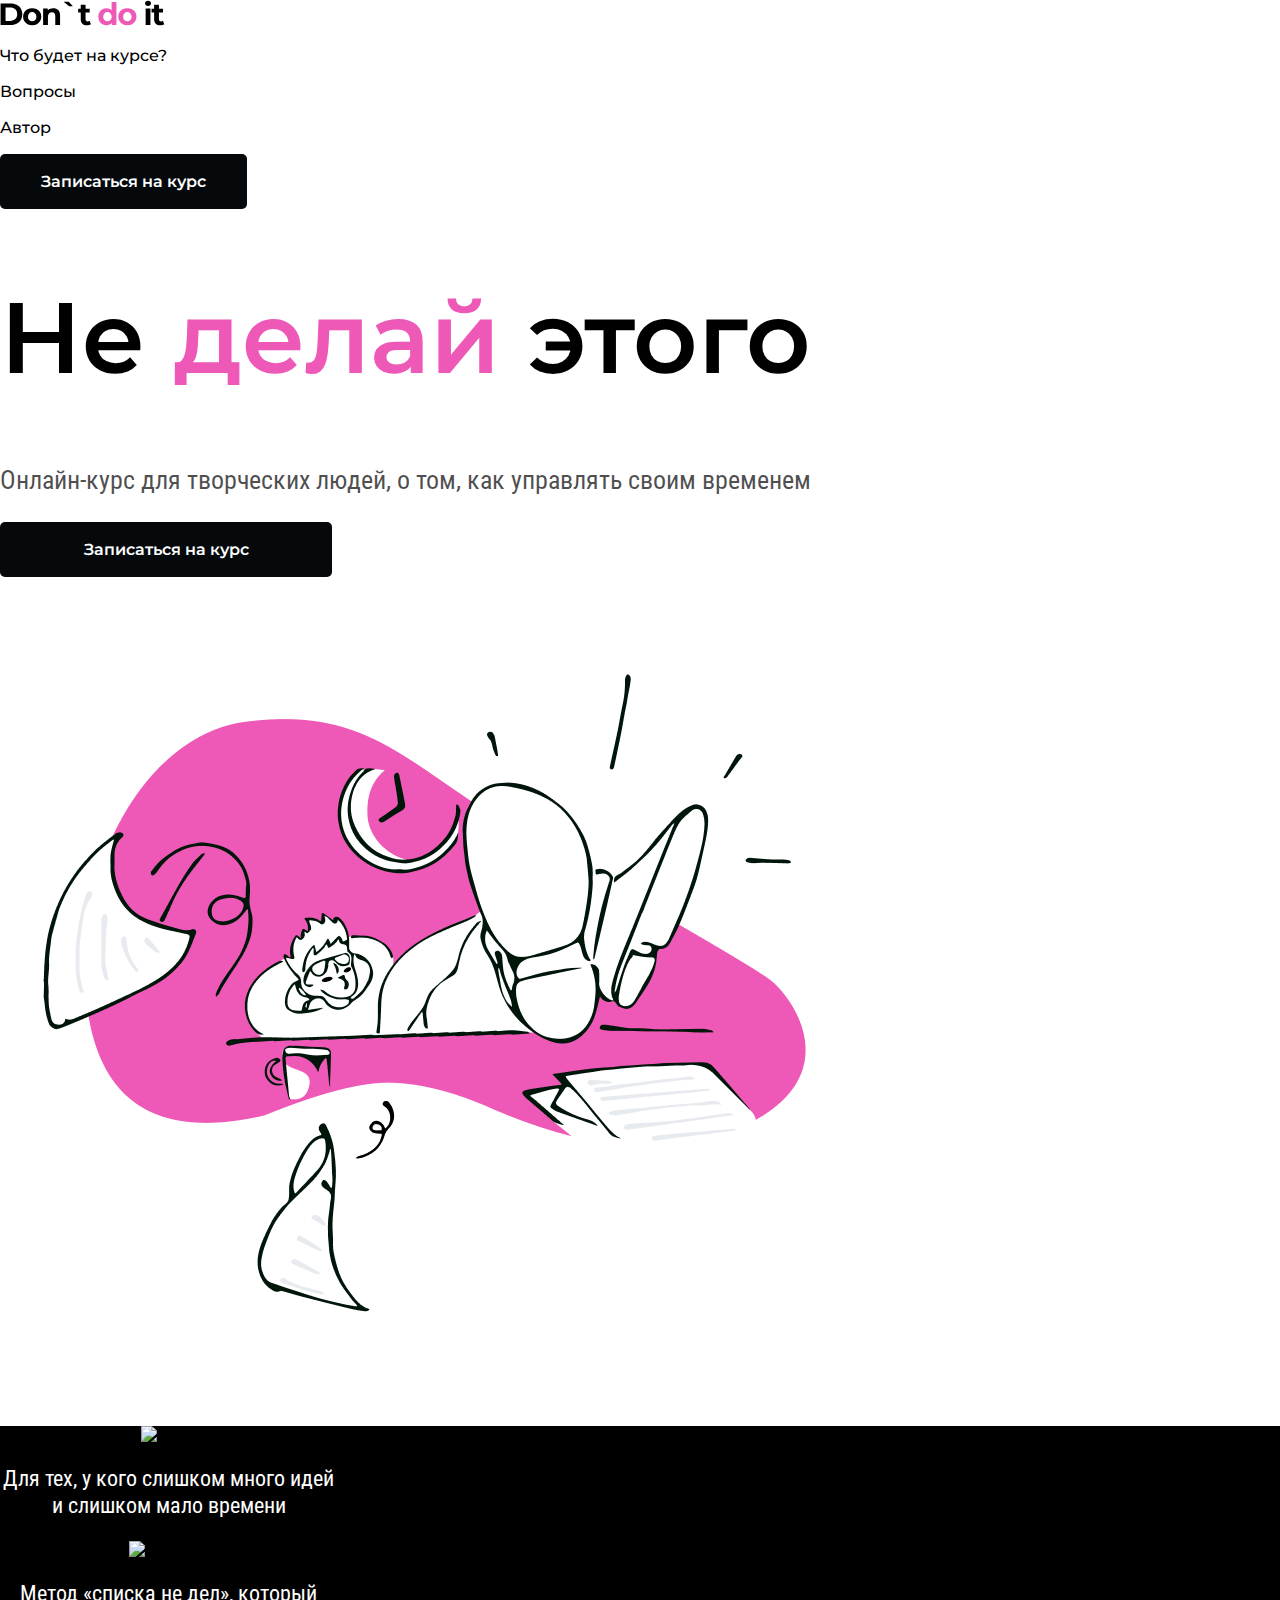
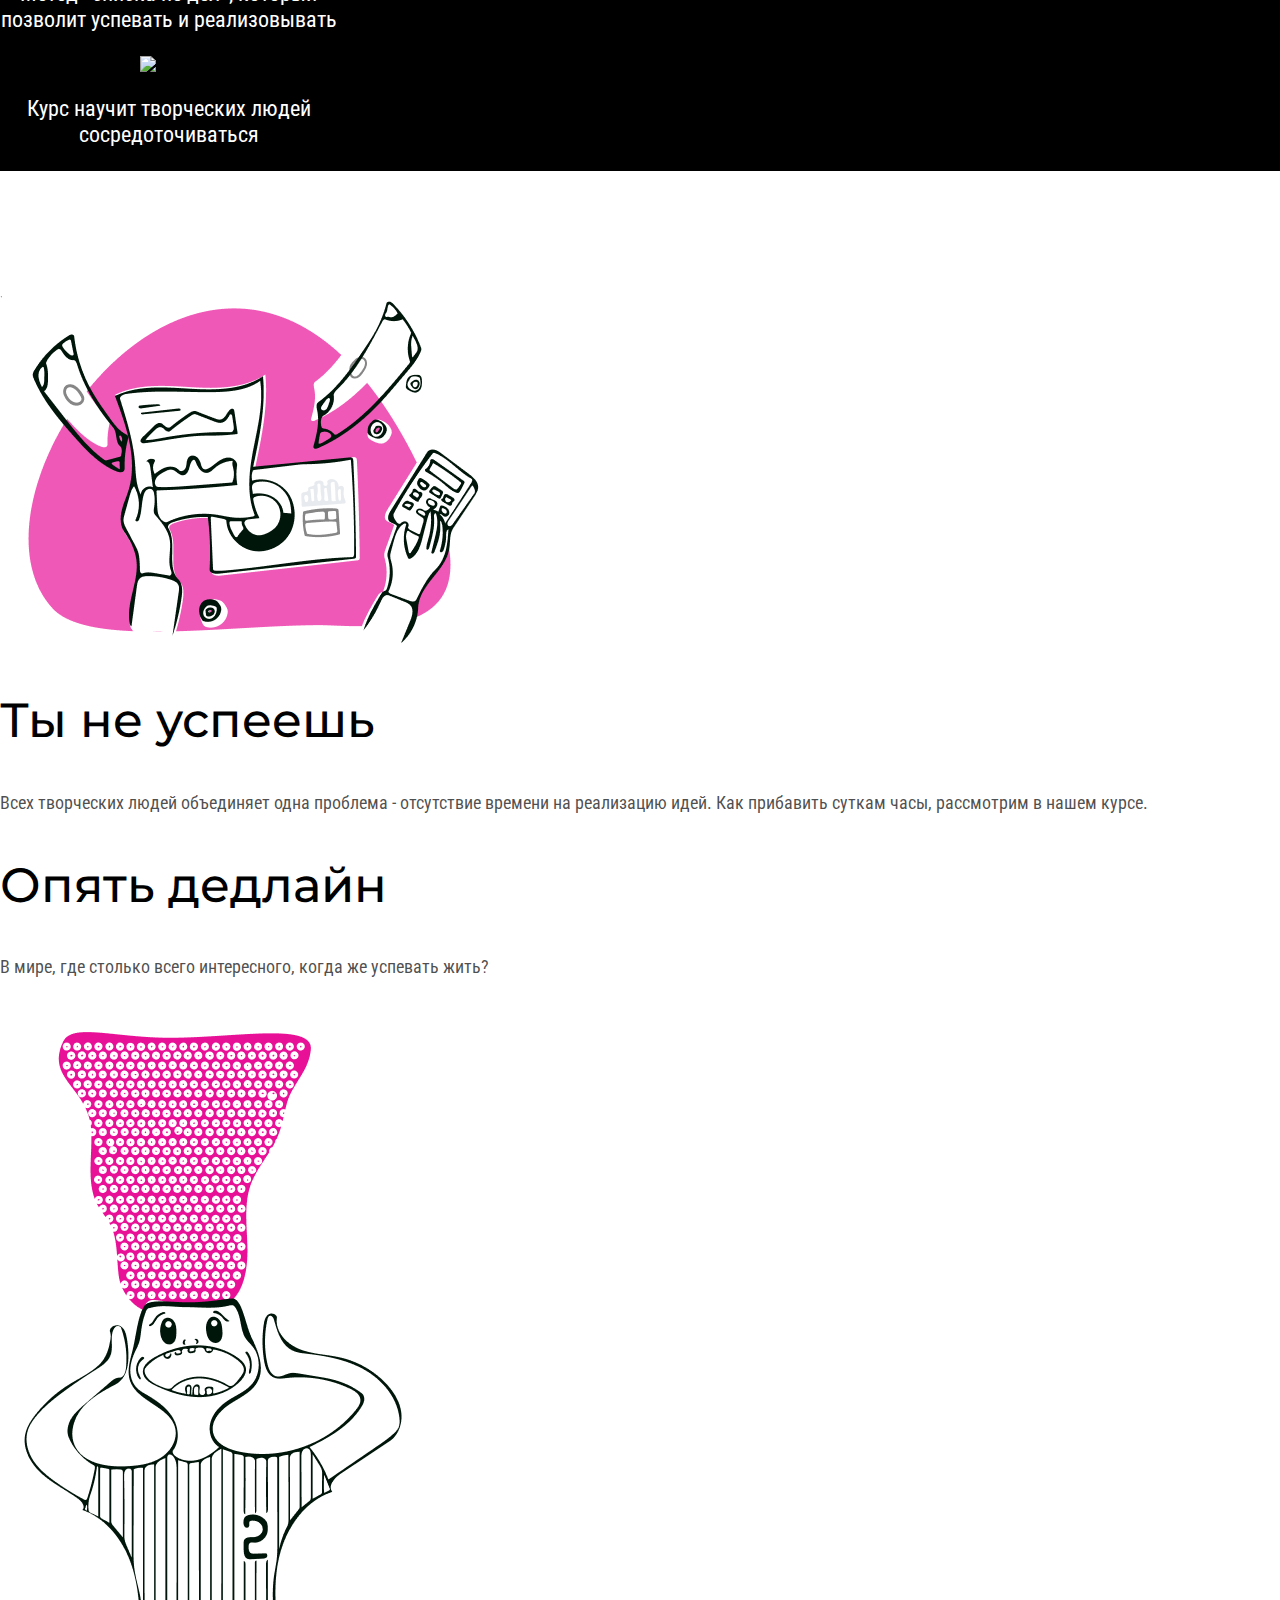
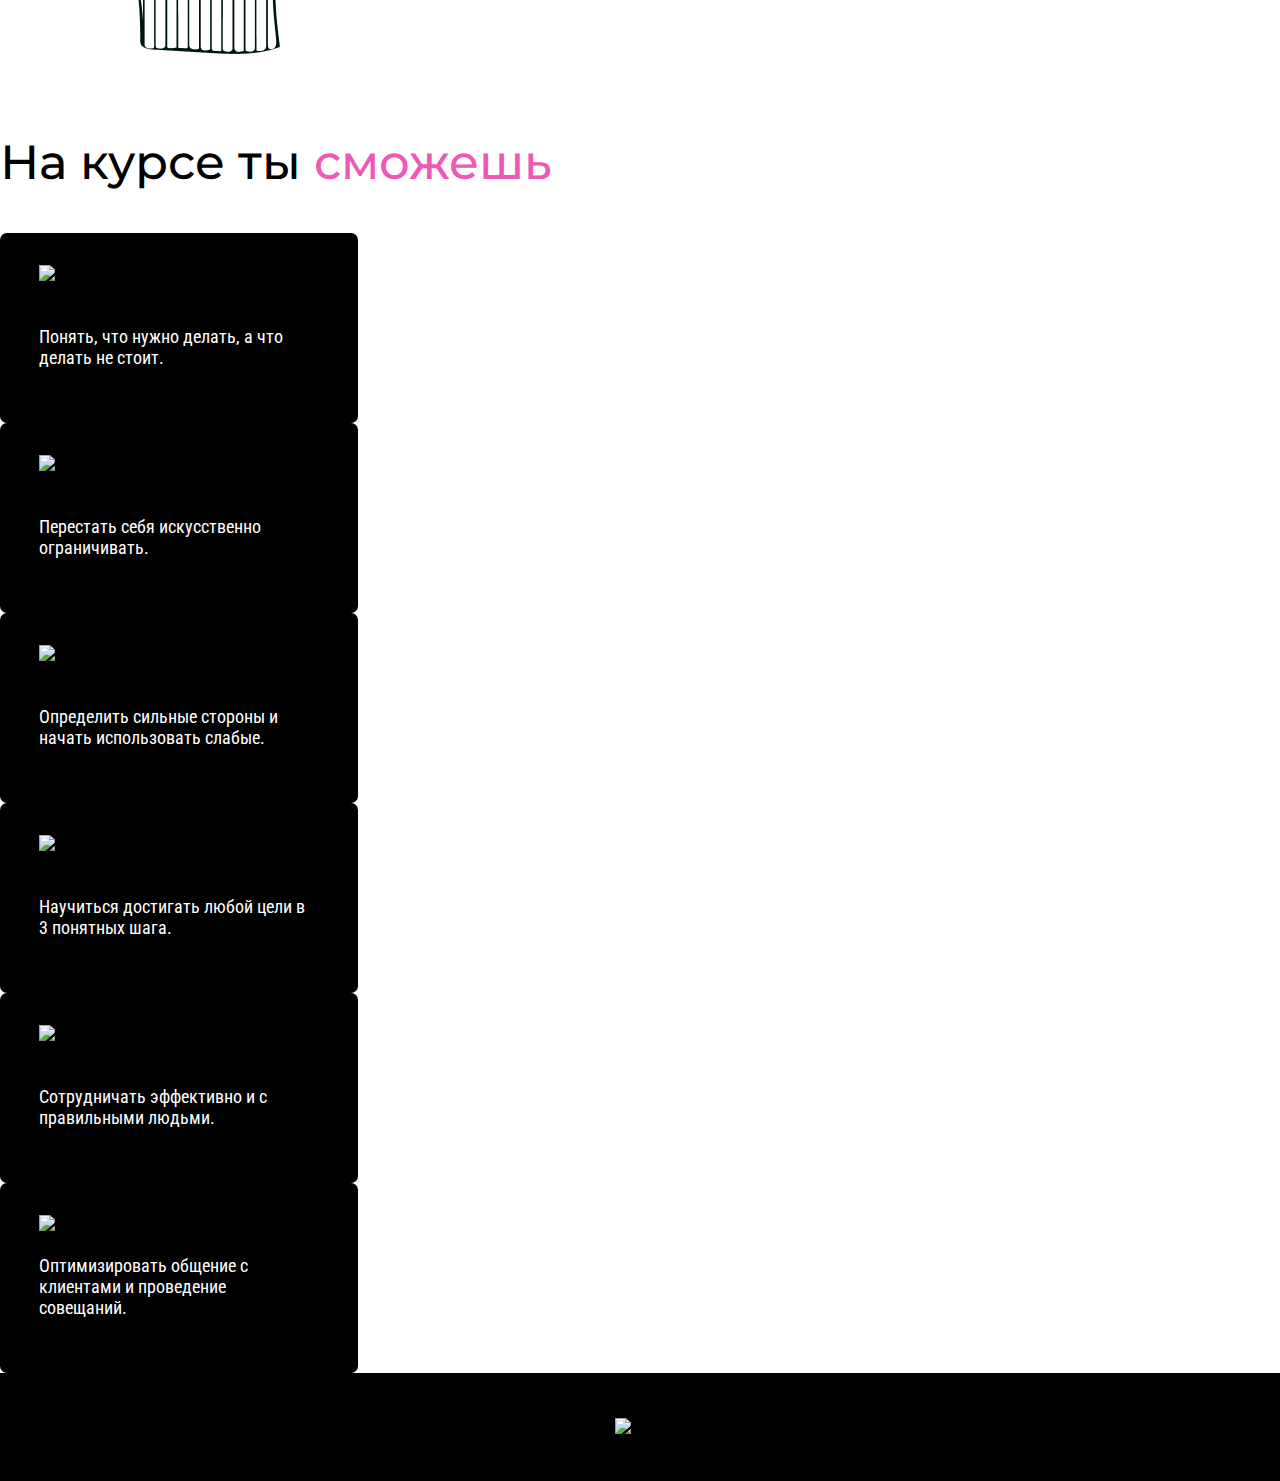
==== commit 63d85830: "Refactor" ====
--- a/LW5/index.html
+++ b/LW5/index.html
@@ -1,89 +1,89 @@
 <!DOCTYPE html>
 <html lang="ru">
 <head>
-    <meta charset="UTF-8">
-    <title>Моя строничкабъ</title>
-    <link rel="stylesheet" type="text/css" href="css/style.css">
+	<meta charset="UTF-8">
+	<title>Vjz cnhfybwf tgnf</title>
+	<link rel="stylesheet" type="text/css" href="css/style.css">
 </head>
 <body>
-    <div class="main">
-        <div class="header-section">
-            <img src="images/logo_header.svg" alt="Logo"> <!-- div -->
-            <div class="nav-bar">
-                <p>Что будет на курсе?</p>
-                <p>Вопросы</p>
-                <p>Автор</p>
-            </div>
-            <input type="button" class="sign-up-button" value="Записаться на курс">
-        </div>
+<div class="main">
+	<div class="header-section">
+		<img src="images/logo_header.svg" alt="Logo"> <!-- div -->
+		<div class="nav-bar">
+			<p>Что будет на курсе?</p>
+			<p>Вопросы</p>
+			<p>Автор</p>
+		</div>
+		<input type="button" class="sign-up-button" value="Записаться на курс">
+	</div>
 
-        <div class="welcome-section">
-            <h1 class="welcome-header">Не <span class="heading-highlight">делай</span> этого</h1>
-            <p class="welcome-desc">Онлайн-курс для творческих людей, о том, как управлять своим временем</p>
-            <input type="button" class="sign-up-button" value="Записаться на курс" style="width: 332px; height: 55px;">
-            <div class="welcome-img">
-                <img src="images/done.png" alt="Done">
-            </div>
-        </div>
+	<div class="welcome-section">
+		<h1 class="welcome-header">Не <span class="heading-highlight">делай</span> этого</h1>
+		<p class="welcome-desc">Онлайн-курс для творческих людей, о том, как управлять своим временем</p>
+		<input type="button" class="sign-up-button" value="Записаться на курс" style="width: 332px; height: 55px;">
+		<div class="welcome-img">
+			<img src="images/done.png" alt="Done">
+		</div>
+	</div>
 
-        
-        <div class="benefits-block">
-            <div class="benefits-card">
-                <img src="./images/time.svg" alt="Clock" class="benefits-card-img">
-                <p class="benefits-card-text">Для тех, у кого слишком много идей и слишком мало времени</p>
-            </div>
-            <div class="benefits-card">
-                <img src="./images/notebook.svg" alt="Notebook" class="benefits-card-img">
-                <p class="benefits-card-text">Метод «списка не дел», который позволит успевать и реализовывать</p>
-            </div>
-            <div class="benefits-card">
-                <img src="./images/target.svg" alt="Target" class="benefits-card-img">
-                <p class="benefits-card-text">Курс научит творческих людей сосредоточиваться</p>
-            </div>
-        </div>
 
-        <div class="content-section">
-            <img src="./images/finances.png" alt="Finances">
-            <h2 class="content-header">Ты не успеешь</h2>
-            <p class="content-desc">Всех творческих людей объединяет одна проблема - отсутствие времени на реализацию
-                идей. Как прибавить суткам часы, рассмотрим в нашем курсе.</p>
-            <h2 class="content-header">Опять дедлайн</h2>
-            <p class="content-desc">В мире, где столько всего интересного, когда же успевать жить?</p>
-            <img src="./images/mind_blowing.png" alt="Mind Blowing">
+	<div class="benefits-block">
+		<div class="benefits-card">
+			<img src="./images/time.svg" alt="Clock" class="benefits-card-img">
+			<p class="benefits-card-text">Для тех, у кого слишком много идей и слишком мало времени</p>
+		</div>
+		<div class="benefits-card">
+			<img src="./images/notebook.svg" alt="Notebook" class="benefits-card-img">
+			<p class="benefits-card-text">Метод «списка не дел», который позволит успевать и реализовывать</p>
+		</div>
+		<div class="benefits-card">
+			<img src="./images/target.svg" alt="Target" class="benefits-card-img">
+			<p class="benefits-card-text">Курс научит творческих людей сосредоточиваться</p>
+		</div>
+	</div>
 
-            <h2 class="content-header">На курсе ты <span class="heading-highlight">сможешь</span></h2>
-            <div class="content-table">
-                <div class="content-table-card">
-                    <img src="./images/hand_1.svg" alt="One" class="content-table-card-img">
-                    <p class="content-table-card-text">Понять, что нужно делать, а что делать не стоит.</p>
-                </div>
-                <div class="content-table-card">
-                    <img src="./images/hand_2.svg" alt="Two" class="content-table-card-img">
-                    <p class="content-table-card-text">Перестать себя искусственно ограничивать.</p>
-                </div>
-                <div class="content-table-card">
-                    <img src="./images/hand_3.svg" alt="Three" class="content-table-card-img">
-                    <p class="content-table-card-text">Определить сильные стороны
-                        и начать использовать слабые.</p>
-                </div>
-                <div class="content-table-card">
-                    <img src="./images/hand_4.svg" alt="Four" class="content-table-card-img">
-                    <p class="content-table-card-text">Научиться достигать любой цели в 3 понятных шага.</p>
-                </div>
-                <div class="content-table-card">
-                    <img src="./images/hand_5.svg" alt="Five" class="content-table-card-img">
-                    <p class="content-table-card-text">Сотрудничать эффективно и с правильными людьми.</p>
-                </div>
-                <div class="content-table-card">
-                    <img src="./images/hand_6.svg" alt="Six" class="content-table-card-img">
-                    <p class="content-table-card-text">Оптимизировать общение с клиентами и проведение совещаний.</p>
-                </div>
-            </div>
-        </div>
+	<div class="content-section">
+		<img src="./images/finances.png" alt="Finances">
+		<h2 class="content-header">Ты не успеешь</h2>
+		<p class="content-desc">Всех творческих людей объединяет одна проблема - отсутствие времени на реализацию
+			идей. Как прибавить суткам часы, рассмотрим в нашем курсе.</p>
+		<h2 class="content-header">Опять дедлайн</h2>
+		<p class="content-desc">В мире, где столько всего интересного, когда же успевать жить?</p>
+		<img src="./images/mind_blowing.png" alt="Mind Blowing">
 
-        <div class="bottom-section">
-            <img src="images/logo_bottom.svg" alt="Logo">
-        </div>
-    </div>
+		<h2 class="content-header">На курсе ты <span class="heading-highlight">сможешь</span></h2>
+		<div class="content-table">
+			<div class="content-table-card">
+				<img src="./images/hand_1.svg" alt="One" class="content-table-card-img">
+				<p class="content-table-card-text">Понять, что нужно делать, а что делать не стоит.</p>
+			</div>
+			<div class="content-table-card">
+				<img src="./images/hand_2.svg" alt="Two" class="content-table-card-img">
+				<p class="content-table-card-text">Перестать себя искусственно ограничивать.</p>
+			</div>
+			<div class="content-table-card">
+				<img src="./images/hand_3.svg" alt="Three" class="content-table-card-img">
+				<p class="content-table-card-text">Определить сильные стороны
+					и начать использовать слабые.</p>
+			</div>
+			<div class="content-table-card">
+				<img src="./images/hand_4.svg" alt="Four" class="content-table-card-img">
+				<p class="content-table-card-text">Научиться достигать любой цели в 3 понятных шага.</p>
+			</div>
+			<div class="content-table-card">
+				<img src="./images/hand_5.svg" alt="Five" class="content-table-card-img">
+				<p class="content-table-card-text">Сотрудничать эффективно и с правильными людьми.</p>
+			</div>
+			<div class="content-table-card">
+				<img src="./images/hand_6.svg" alt="Six" class="content-table-card-img">
+				<p class="content-table-card-text">Оптимизировать общение с клиентами и проведение совещаний.</p>
+			</div>
+		</div>
+	</div>
+
+	<div class="bottom-section">
+		<img src="images/logo_bottom.svg" alt="Logo">
+	</div>
+</div>
 </body>
 </html>--- a/LW5/css/style.css
+++ b/LW5/css/style.css
@@ -0,0 +1,154 @@
+@import url('https://fonts.googleapis.com/css2?family=Montserrat:wght@500;600;700&family=Roboto+Condensed&display=swap');
+
+body
+{
+    display: block;
+    margin: 0;
+}
+
+.heading-highlight
+{
+    color: #ee58b6;
+}
+
+.nav-bar
+{
+    font-family: 'Montserrat', sans-serif;
+    font-style: normal;
+    font-weight: 500;
+    font-size: 16px;
+    line-height: 20px;
+}
+
+.sign-up-button
+{
+    background-color: #05090c;
+    border: none;
+    color: white;
+    text-align: center;
+    text-decoration: none;
+    font-family: 'Montserrat', sans-serif;
+    font-style: normal;
+    font-weight: 600;
+    font-size: 16px;
+    line-height: 16px;
+    cursor: pointer;
+    width: 247px;
+    height: 55px;
+    border-radius: 5px;
+}
+
+.welcome-header
+{
+    font-family: 'Montserrat', sans-serif;
+    font-style: normal;
+    font-weight: 600;
+    font-size: 100px;
+    line-height: 122.35%;
+}
+
+.welcome-desc
+{
+    font-family: 'Roboto Condensed', sans-serif;
+    font-style: normal;
+    font-weight: 400;
+    font-size: 26px;
+    line-height: 120%;
+    color: rgba(0, 0, 0, 0.7);
+}
+
+.welcome-img
+{
+    width: 849px;
+    height: 849px;
+}
+
+.benefits-block
+{
+    background-color: black;
+    align-content: center;
+}
+
+.benefits-card
+{
+    display: flex;
+    flex-direction: column;
+    width: 337px;
+}
+
+.benefits-card-img
+{
+    object-fit: none;
+    align-self: center;
+}
+
+.benefits-card-text
+{
+    font-family: 'Roboto Condensed', sans-serif;
+    font-style: normal;
+    font-weight: 400;
+    font-size: 22px;
+    line-height: 120%;
+    text-align: center;
+    color: white;
+    width: 337px;
+}
+
+.content-header
+{
+    font-family: 'Montserrat', sans-serif;
+    font-style: normal;
+    font-weight: 500;
+    font-size: 48px;
+    line-height: 126.06%;
+    color: black;
+}
+
+.content-desc
+{
+    font-family: 'Roboto Condensed', sans-serif;
+    font-style: normal;
+    font-weight: 400;
+    font-size: 18px;
+    line-height: 135%;
+    color: rgba(0, 0, 0, 0.7);
+}
+
+.content-table-card
+{
+    border-radius: 7px;
+    background-color: black;
+    width: 271px;
+    height: 121px;
+    padding: 32px 48px 37px 39px;
+    display: flex;
+    flex-direction: column;
+    justify-content: space-between;
+}
+
+.content-table-card-text
+{
+    font-family: 'Roboto Condensed', sans-serif;
+    font-style: normal;
+    font-weight: 400;
+    font-size: 18px;
+    line-height: 21px;
+    color: white;
+}
+
+.content-table-card-img
+{
+    object-fit: none;
+    align-self: start;
+}
+
+.bottom-section
+{
+    vertical-align: middle;
+    align-items: center;
+    background-color: black;
+    width: auto;
+    height: 108px;
+    display: flex;
+    justify-content: center;
+}